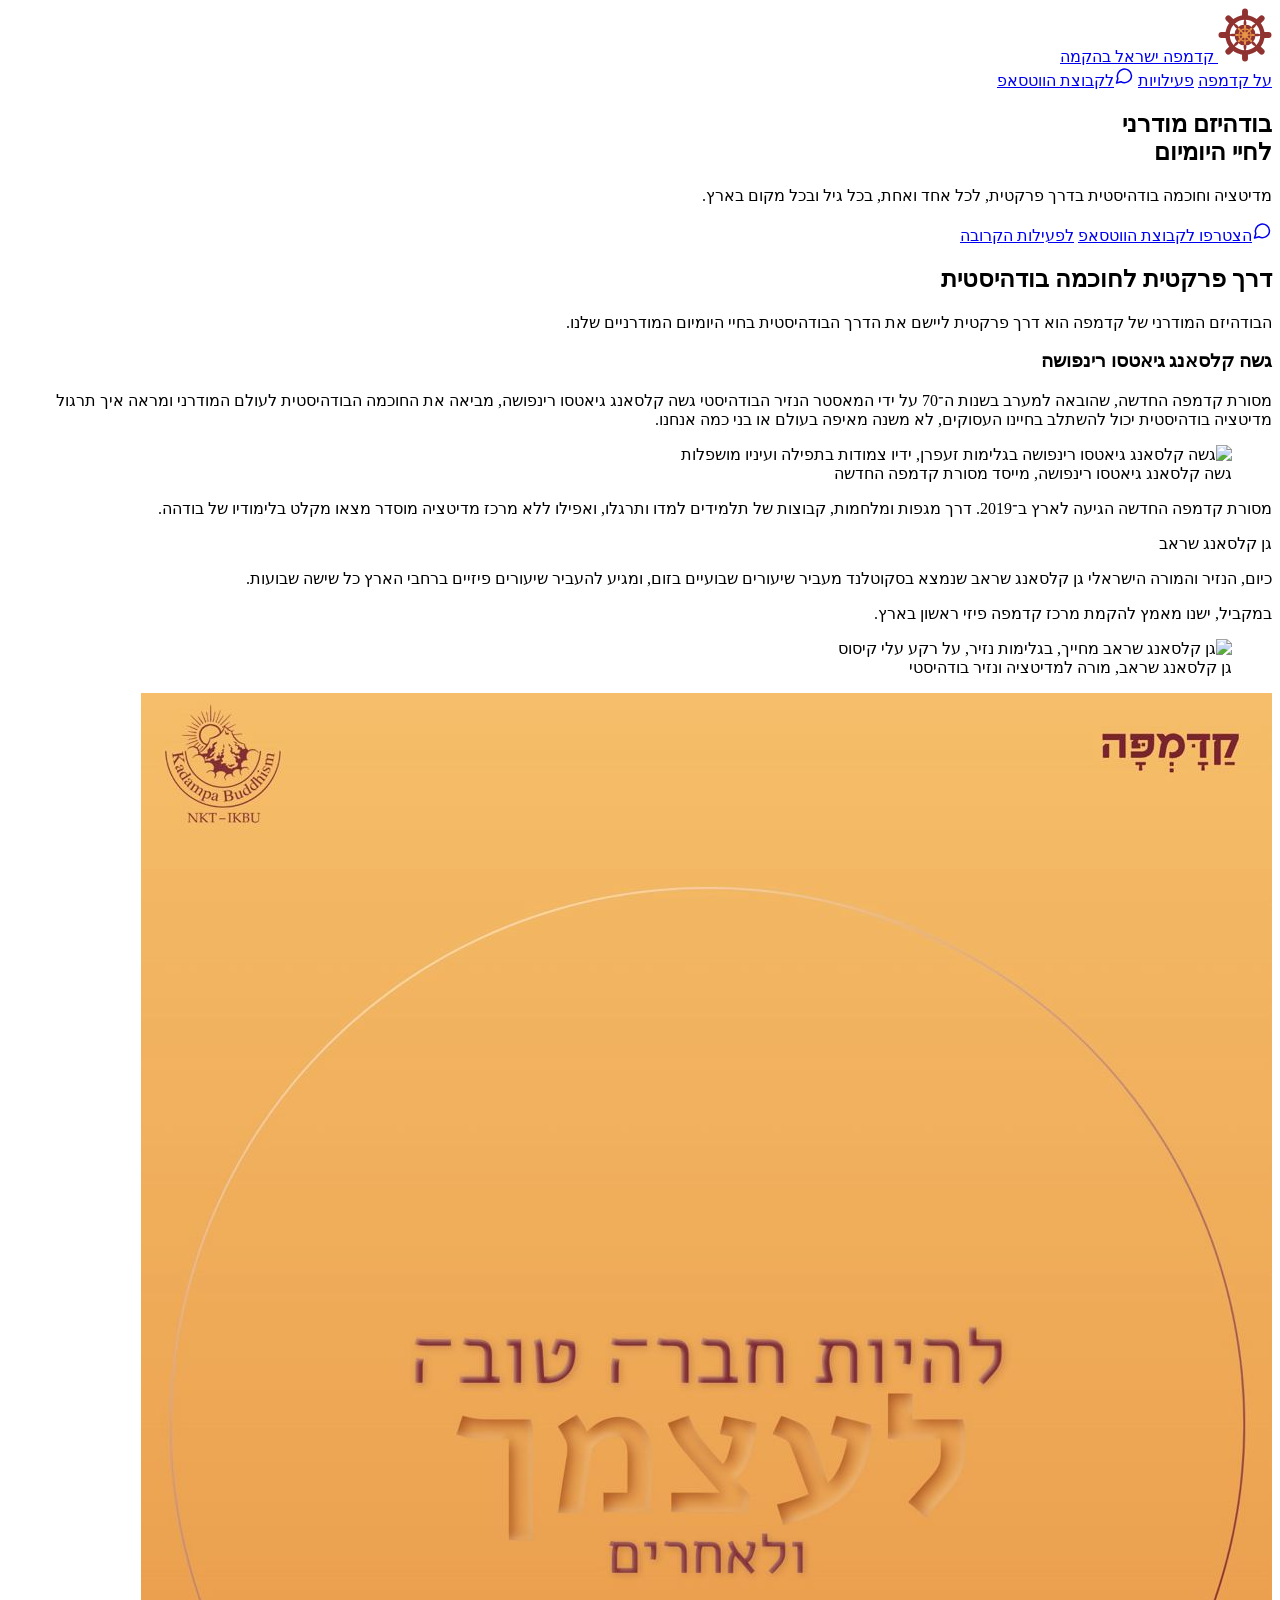
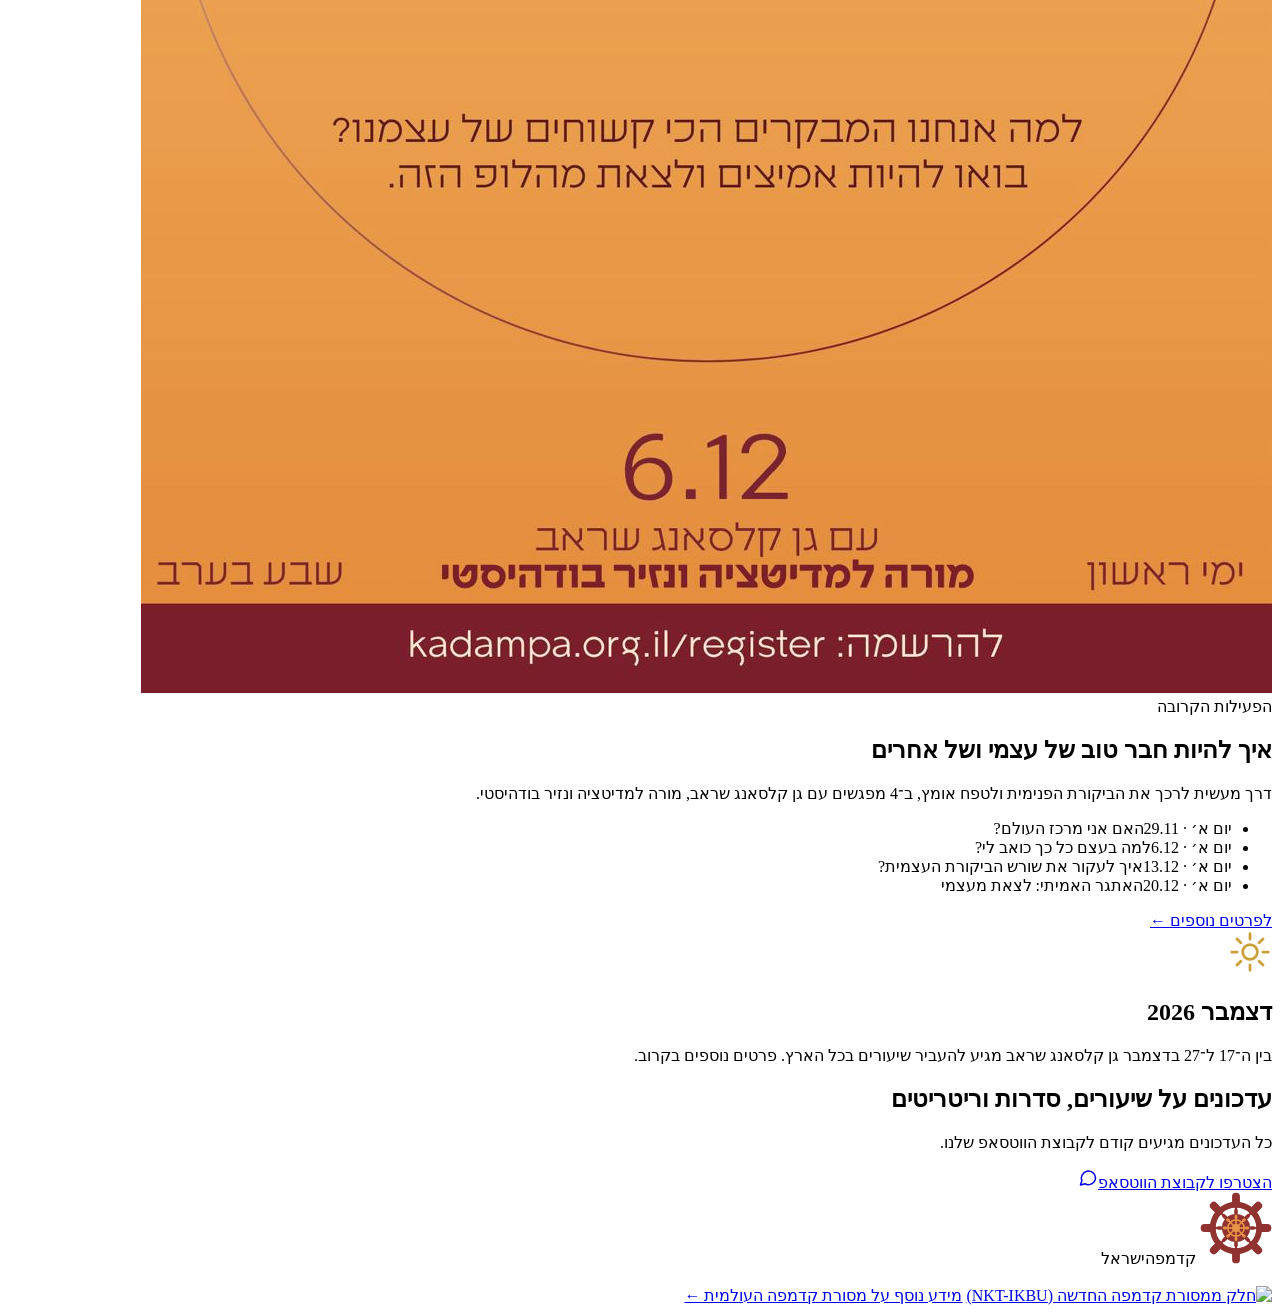
==== index.html @ c89b498a "Switch the site to the December series and add PR preview deploys Content: replace the November seri" ====
<!doctype html>
<html lang="he" dir="rtl">
<head>
<meta charset="utf-8">
<meta name="viewport" content="width=device-width, initial-scale=1">
<title>קדמפה ישראל: עמוד נחיתה</title>
<meta name="description" content="קדמפה ישראל: בודהיזם מודרני לחיי היומיום. מדיטציה וחוכמה בודהיסטית בדרך פרקטית, לכל אחד ואחת, בכל גיל ובכל מקום בארץ.">
<meta name="theme-color" content="#faf5ec">
<link rel="preconnect" href="https://fonts.googleapis.com">
<link rel="preconnect" href="https://fonts.gstatic.com" crossorigin>
<link rel="stylesheet" href="https://fonts.googleapis.com/css2?family=Varela+Round&amp;display=swap">
<link rel="stylesheet" href="styles.css">
<noscript><style>.sun{transform:none}.sun-glow{opacity:1}</style></noscript>
<script src="main.js" defer></script>
</head>
<body>

<div class="site-top">
<header class="site-header">
<a class="logo" href="#top" aria-label="קדמפה ישראל, לראש העמוד">
<svg viewBox="52 26 220 220" width="54" height="54" role="img" aria-label="סמל קדמפה ישראל" class="logo-mark"><g class="wheel-outer"><line x1="162.0" y1="96.0" x2="162.0" y2="70.0" stroke="#90322f" stroke-width="7"></line><line x1="162.0" y1="90.0" x2="162.0" y2="83.0" stroke="#90322f" stroke-width="11" stroke-linecap="round"></line><line x1="162.0" y1="58.0" x2="162.0" y2="40.0" stroke="#90322f" stroke-width="24" stroke-linecap="round"></line><line x1="190.3" y1="107.7" x2="208.7" y2="89.3" stroke="#90322f" stroke-width="7"></line><line x1="194.5" y1="103.5" x2="199.5" y2="98.5" stroke="#90322f" stroke-width="11" stroke-linecap="round"></line><line x1="217.2" y1="80.8" x2="229.9" y2="68.1" stroke="#90322f" stroke-width="24" stroke-linecap="round"></line><line x1="202.0" y1="136.0" x2="228.0" y2="136.0" stroke="#90322f" stroke-width="7"></line><line x1="208.0" y1="136.0" x2="215.0" y2="136.0" stroke="#90322f" stroke-width="11" stroke-linecap="round"></line><line x1="240.0" y1="136.0" x2="258.0" y2="136.0" stroke="#90322f" stroke-width="24" stroke-linecap="round"></line><line x1="190.3" y1="164.3" x2="208.7" y2="182.7" stroke="#90322f" stroke-width="7"></line><line x1="194.5" y1="168.5" x2="199.5" y2="173.5" stroke="#90322f" stroke-width="11" stroke-linecap="round"></line><line x1="217.2" y1="191.2" x2="229.9" y2="203.9" stroke="#90322f" stroke-width="24" stroke-linecap="round"></line><line x1="162.0" y1="176.0" x2="162.0" y2="202.0" stroke="#90322f" stroke-width="7"></line><line x1="162.0" y1="182.0" x2="162.0" y2="189.0" stroke="#90322f" stroke-width="11" stroke-linecap="round"></line><line x1="162.0" y1="214.0" x2="162.0" y2="232.0" stroke="#90322f" stroke-width="24" stroke-linecap="round"></line><line x1="133.7" y1="164.3" x2="115.3" y2="182.7" stroke="#90322f" stroke-width="7"></line><line x1="129.5" y1="168.5" x2="124.5" y2="173.5" stroke="#90322f" stroke-width="11" stroke-linecap="round"></line><line x1="106.8" y1="191.2" x2="94.1" y2="203.9" stroke="#90322f" stroke-width="24" stroke-linecap="round"></line><line x1="122.0" y1="136.0" x2="96.0" y2="136.0" stroke="#90322f" stroke-width="7"></line><line x1="116.0" y1="136.0" x2="109.0" y2="136.0" stroke="#90322f" stroke-width="11" stroke-linecap="round"></line><line x1="84.0" y1="136.0" x2="66.0" y2="136.0" stroke="#90322f" stroke-width="24" stroke-linecap="round"></line><line x1="133.7" y1="107.7" x2="115.3" y2="89.3" stroke="#90322f" stroke-width="7"></line><line x1="129.5" y1="103.5" x2="124.5" y2="98.5" stroke="#90322f" stroke-width="11" stroke-linecap="round"></line><line x1="106.8" y1="80.8" x2="94.1" y2="68.1" stroke="#90322f" stroke-width="24" stroke-linecap="round"></line><circle cx="162" cy="136" r="71" fill="none" stroke="#90322f" stroke-width="18"></circle><circle cx="162" cy="136" r="43" fill="#90322f"></circle></g><g class="wheel-inner"><circle cx="162" cy="136" r="25" fill="none" stroke="#e89447" stroke-width="5"></circle><line x1="162.0" y1="136.0" x2="162.0" y2="103.0" stroke="#e89447" stroke-width="5"></line><line x1="162.0" y1="104.0" x2="162.0" y2="100.0" stroke="#e89447" stroke-width="8.5" stroke-linecap="round"></line><line x1="162.0" y1="136.0" x2="185.3" y2="112.7" stroke="#e89447" stroke-width="5"></line><line x1="184.6" y1="113.4" x2="187.5" y2="110.5" stroke="#e89447" stroke-width="8.5" stroke-linecap="round"></line><line x1="162.0" y1="136.0" x2="195.0" y2="136.0" stroke="#e89447" stroke-width="5"></line><line x1="194.0" y1="136.0" x2="198.0" y2="136.0" stroke="#e89447" stroke-width="8.5" stroke-linecap="round"></line><line x1="162.0" y1="136.0" x2="185.3" y2="159.3" stroke="#e89447" stroke-width="5"></line><line x1="184.6" y1="158.6" x2="187.5" y2="161.5" stroke="#e89447" stroke-width="8.5" stroke-linecap="round"></line><line x1="162.0" y1="136.0" x2="162.0" y2="169.0" stroke="#e89447" stroke-width="5"></line><line x1="162.0" y1="168.0" x2="162.0" y2="172.0" stroke="#e89447" stroke-width="8.5" stroke-linecap="round"></line><line x1="162.0" y1="136.0" x2="138.7" y2="159.3" stroke="#e89447" stroke-width="5"></line><line x1="139.4" y1="158.6" x2="136.5" y2="161.5" stroke="#e89447" stroke-width="8.5" stroke-linecap="round"></line><line x1="162.0" y1="136.0" x2="129.0" y2="136.0" stroke="#e89447" stroke-width="5"></line><line x1="130.0" y1="136.0" x2="126.0" y2="136.0" stroke="#e89447" stroke-width="8.5" stroke-linecap="round"></line><line x1="162.0" y1="136.0" x2="138.7" y2="112.7" stroke="#e89447" stroke-width="5"></line><line x1="139.4" y1="113.4" x2="136.5" y2="110.5" stroke="#e89447" stroke-width="8.5" stroke-linecap="round"></line><circle cx="162" cy="136" r="12" fill="#e89447"></circle></g></svg>
<span class="logo-word">
<span class="logo-word__top">קדמפה</span>
<span class="logo-word__bottom">ישראל</span>
</span>
<span class="badge badge--tag">בהקמה</span>
</a>
<nav class="nav nav--center" aria-label="ניווט ראשי">
<a class="nav-link" href="#about" data-section="about">על קדמפה</a>
<a class="nav-link" href="#series" data-section="series">פעילויות</a>
<!-- <a class="nav-link" href="#gallery" data-section="gallery">גלריה</a> -->
<a class="btn btn-outline" href="https://chat.whatsapp.com/EBCWu6RBWqvGROPX27mSxB"><svg class="icon" width="20" height="20" viewBox="0 0 24 24" fill="none" stroke="currentColor" stroke-width="1.8" stroke-linecap="round" stroke-linejoin="round" aria-hidden="true"><path d="M21 11.5a8.5 8.5 0 0 1-12.6 7.4L3 20.5l1.6-5.2A8.5 8.5 0 1 1 21 11.5z"></path></svg>לקבוצת הווטסאפ</a>
</nav>
</header>
</div>

<main>
<section id="top" class="hero">
<div class="hero-inner">
<h1 class="hero-title">בודהיזם מודרני<br>לחיי היומיום</h1>
<p class="hero-lead">מדיטציה וחוכמה בודהיסטית בדרך פרקטית, לכל אחד ואחת, בכל גיל ובכל מקום בארץ.</p>
<div class="btn-row btn-row--center">
<a class="btn btn-primary" href="https://chat.whatsapp.com/EBCWu6RBWqvGROPX27mSxB"><svg class="icon" width="20" height="20" viewBox="0 0 24 24" fill="none" stroke="currentColor" stroke-width="1.8" stroke-linecap="round" stroke-linejoin="round" aria-hidden="true"><path d="M21 11.5a8.5 8.5 0 0 1-12.6 7.4L3 20.5l1.6-5.2A8.5 8.5 0 1 1 21 11.5z"></path></svg>הצטרפו לקבוצת הווטסאפ</a>
<a class="btn btn-secondary" href="#series">לפעילות הקרובה</a>
</div>
</div>
<div class="horizon" aria-hidden="true">
<div class="sun">
<div class="sun-glow"><div class="sun-glow__breath"></div></div>
<div class="sun-disc sun-disc--core"></div>
<div class="sun-disc sun-disc--halo"></div>
</div>
</div>
</section>

<section id="about" class="section about">
<div class="container about-rows">
<div class="split">
<div class="about-text stack">
<h2 class="heading">דרך פרקטית לחוכמה בודהיסטית</h2>
<p class="body-lg">הבודהיזם המודרני של קדמפה הוא דרך פרקטית ליישם את הדרך הבודהיסטית בחיי היומיום המודרניים שלנו.</p>
<h3 class="subheading">גשה קלסאנג גיאטסו רינפושה</h3>
<p class="body-lg">מסורת קדמפה החדשה, שהובאה למערב בשנות ה־70 על ידי המאסטר הנזיר הבודהיסטי גשה קלסאנג גיאטסו רינפושה, מביאה את החוכמה הבודהיסטית לעולם המודרני ומראה איך תרגול מדיטציה בודהיסטית יכול להשתלב בחיינו העסוקים, לא משנה מאיפה בעולם או בני כמה אנחנו.</p>
</div>
<figure class="about-figure">
<img class="photo" src="assets/geshe-la.jpg" alt="גשה קלסאנג גיאטסו רינפושה בגלימות זעפרן, ידיו צמודות בתפילה ועיניו מושפלות">
<figcaption class="caption">גשה קלסאנג גיאטסו רינפושה, מייסד מסורת קדמפה החדשה</figcaption>
</figure>
</div>
<div class="split split--reverse">
<div class="about-text stack">
<p class="body-lg">מסורת קדמפה החדשה הגיעה לארץ ב־2019. דרך מגפות ומלחמות, קבוצות של תלמידים למדו ותרגלו, ואפילו ללא מרכז מדיטציה מוסדר מצאו מקלט בלימודיו של בודהה.</p>
<div class="card-lotus teacher-card">
<div class="card-title">גן קלסאנג שראב</div>
<p>כיום, הנזיר והמורה הישראלי גן קלסאנג שראב שנמצא בסקוטלנד מעביר שיעורים שבועיים בזום, ומגיע להעביר שיעורים פיזיים ברחבי הארץ כל שישה שבועות.</p>
</div>
<p>במקביל, ישנו מאמץ להקמת מרכז קדמפה פיזי ראשון בארץ.</p>
</div>
<figure class="about-figure">
<img class="photo" src="assets/sherab.jpg" alt="גן קלסאנג שראב מחייך, בגלימות נזיר, על רקע עלי קיסוס">
<figcaption class="caption">גן קלסאנג שראב, מורה למדיטציה ונזיר בודהיסטי</figcaption>
</figure>
</div>
</div>
</section>

<section id="series" class="section section--band">
<div class="container split">
<div class="series-poster">
<img class="photo photo--strong" src="assets/poster-december.jpg" alt="פוסטר הסדרה: להיות חברה טובה לעצמך ולאחרים. למה אנחנו המבקרים הכי קשוחים של עצמנו? בואו להיות אמיצים ולצאת מהלופ הזה. עם גן קלסאנג שראב, מורה למדיטציה ונזיר בודהיסטי. ימי ראשון, שבע בערב">
</div>
<div class="col-main stack">
<div class="eyebrow eyebrow--lapis">הפעילות הקרובה</div>
<h2 class="series-title">איך להיות חבר טוב של עצמי ושל אחרים</h2>
<p class="body-lg">דרך מעשית לרכך את הביקורת הפנימית ולטפח אומץ, ב־4 מפגשים עם גן קלסאנג שראב, מורה למדיטציה ונזיר בודהיסטי.</p>
<ul class="session-grid">
<li class="session-chip"><span class="session-chip__date">יום א׳ · 29.11</span><span class="session-chip__title">האם אני מרכז העולם?</span></li>
<li class="session-chip"><span class="session-chip__date">יום א׳ · 6.12</span><span class="session-chip__title">למה בעצם כל כך כואב לי?</span></li>
<li class="session-chip"><span class="session-chip__date">יום א׳ · 13.12</span><span class="session-chip__title">איך לעקור את שורש הביקורת העצמית?</span></li>
<li class="session-chip"><span class="session-chip__date">יום א׳ · 20.12</span><span class="session-chip__title">האתגר האמיתי: לצאת מעצמי</span></li>
</ul>
<div class="btn-row btn-row--end">
<a class="btn btn-primary" href="series.html">לפרטים נוספים ←</a>
</div>
</div>
</div>
</section>

<section class="section" aria-labelledby="dec-title">
<div class="container container--narrow note">
<svg width="44" height="44" viewBox="0 0 24 24" fill="none" stroke="#c9a03a" stroke-width="1.5" stroke-linecap="round" aria-hidden="true"><circle cx="12" cy="12" r="4"></circle><path d="M12 2v3M12 19v3M2 12h3M19 12h3M4.9 4.9l2.1 2.1M17 17l2.1 2.1M4.9 19.1L7 17M17 7l2.1-2.1"></path></svg>
<h2 id="dec-title" class="eyebrow">דצמבר 2026</h2>
<p class="note-text">בין ה־17 ל־27 בדצמבר גן קלסאנג שראב מגיע להעביר שיעורים בכל הארץ. פרטים נוספים בקרוב.</p>
<!--<a class="btn btn-outline" href="https://chat.whatsapp.com/EBCWu6RBWqvGROPX27mSxB">לעדכונים בווטסאפ<svg class="icon" width="18" height="18" viewBox="0 0 24 24" fill="none" stroke="currentColor" stroke-width="1.8" stroke-linecap="round" stroke-linejoin="round" aria-hidden="true"><path d="M21 11.5a8.5 8.5 0 0 1-12.6 7.4L3 20.5l1.6-5.2A8.5 8.5 0 1 1 21 11.5z"></path></svg></a>-->
</div>
</section>

<!--
<section id="gallery" class="gallery">
<div class="container">
<div class="stack stack--12">
<h2 class="heading">ממפגשים קודמים:</h2>
</div>
Gallery placeholders: replace each <figure class="placeholder ..."> with
     <figure class="gallery-item--..."><img class="photo" ...></figure> when photos arrive.
<div class="gallery-grid">
<figure class="placeholder gallery-item--wide"><svg width="32" height="32" viewBox="0 0 24 24" fill="none" stroke="#6b5750" stroke-width="1.5" stroke-linecap="round" stroke-linejoin="round" aria-hidden="true"><rect x="3" y="3" width="18" height="18" rx="3"></rect><circle cx="9" cy="9" r="2"></circle><path d="M21 15l-5-5L5 21"></path></svg><figcaption>[תמונה: שיעורים, אוקטובר 2026]</figcaption></figure>
<figure class="placeholder gallery-item--tall"><svg width="32" height="32" viewBox="0 0 24 24" fill="none" stroke="#6b5750" stroke-width="1.5" stroke-linecap="round" stroke-linejoin="round" aria-hidden="true"><rect x="3" y="3" width="18" height="18" rx="3"></rect><circle cx="9" cy="9" r="2"></circle><path d="M21 15l-5-5L5 21"></path></svg><figcaption>[תמונה: אוקטובר 2026]</figcaption></figure>
<figure class="placeholder gallery-item--landscape"><svg width="32" height="32" viewBox="0 0 24 24" fill="none" stroke="#6b5750" stroke-width="1.5" stroke-linecap="round" stroke-linejoin="round" aria-hidden="true"><rect x="3" y="3" width="18" height="18" rx="3"></rect><circle cx="9" cy="9" r="2"></circle><path d="M21 15l-5-5L5 21"></path></svg><figcaption>[תמונה: ריטריט]</figcaption></figure>
<figure class="placeholder gallery-item--landscape"><svg width="32" height="32" viewBox="0 0 24 24" fill="none" stroke="#6b5750" stroke-width="1.5" stroke-linecap="round" stroke-linejoin="round" aria-hidden="true"><rect x="3" y="3" width="18" height="18" rx="3"></rect><circle cx="9" cy="9" r="2"></circle><path d="M21 15l-5-5L5 21"></path></svg><figcaption>[תמונה: שיעור קודם]</figcaption></figure>
<figure class="placeholder gallery-item--landscape"><svg width="32" height="32" viewBox="0 0 24 24" fill="none" stroke="#6b5750" stroke-width="1.5" stroke-linecap="round" stroke-linejoin="round" aria-hidden="true"><rect x="3" y="3" width="18" height="18" rx="3"></rect><circle cx="9" cy="9" r="2"></circle><path d="M21 15l-5-5L5 21"></path></svg><figcaption>[תמונה: ריטריט]</figcaption></figure>
</div>
</div>
</section>
-->

<section class="join" aria-labelledby="join-title">
<div class="container container--narrow">
<h2 id="join-title" class="join-title">עדכונים על שיעורים, סדרות וריטריטים</h2>
<p class="join-lead">כל העדכונים מגיעים קודם לקבוצת הווטסאפ שלנו.</p>
<a class="btn btn-light" href="https://chat.whatsapp.com/EBCWu6RBWqvGROPX27mSxB">הצטרפו לקבוצת הווטסאפ<svg class="icon" width="20" height="20" viewBox="0 0 24 24" fill="none" stroke="currentColor" stroke-width="1.8" stroke-linecap="round" stroke-linejoin="round" aria-hidden="true"><path d="M21 11.5a8.5 8.5 0 0 1-12.6 7.4L3 20.5l1.6-5.2A8.5 8.5 0 1 1 21 11.5z"></path></svg></a>
</div>
</section>
</main>

<footer class="site-footer">
<div class="footer-logo" role="img" aria-label="קדמפה ישראל">
<svg viewBox="52 26 220 220" width="72" height="72" role="img" aria-label="סמל קדמפה ישראל" class="logo-mark"><g class="wheel-outer"><line x1="162.0" y1="96.0" x2="162.0" y2="70.0" stroke="#90322f" stroke-width="7"></line><line x1="162.0" y1="90.0" x2="162.0" y2="83.0" stroke="#90322f" stroke-width="11" stroke-linecap="round"></line><line x1="162.0" y1="58.0" x2="162.0" y2="40.0" stroke="#90322f" stroke-width="24" stroke-linecap="round"></line><line x1="190.3" y1="107.7" x2="208.7" y2="89.3" stroke="#90322f" stroke-width="7"></line><line x1="194.5" y1="103.5" x2="199.5" y2="98.5" stroke="#90322f" stroke-width="11" stroke-linecap="round"></line><line x1="217.2" y1="80.8" x2="229.9" y2="68.1" stroke="#90322f" stroke-width="24" stroke-linecap="round"></line><line x1="202.0" y1="136.0" x2="228.0" y2="136.0" stroke="#90322f" stroke-width="7"></line><line x1="208.0" y1="136.0" x2="215.0" y2="136.0" stroke="#90322f" stroke-width="11" stroke-linecap="round"></line><line x1="240.0" y1="136.0" x2="258.0" y2="136.0" stroke="#90322f" stroke-width="24" stroke-linecap="round"></line><line x1="190.3" y1="164.3" x2="208.7" y2="182.7" stroke="#90322f" stroke-width="7"></line><line x1="194.5" y1="168.5" x2="199.5" y2="173.5" stroke="#90322f" stroke-width="11" stroke-linecap="round"></line><line x1="217.2" y1="191.2" x2="229.9" y2="203.9" stroke="#90322f" stroke-width="24" stroke-linecap="round"></line><line x1="162.0" y1="176.0" x2="162.0" y2="202.0" stroke="#90322f" stroke-width="7"></line><line x1="162.0" y1="182.0" x2="162.0" y2="189.0" stroke="#90322f" stroke-width="11" stroke-linecap="round"></line><line x1="162.0" y1="214.0" x2="162.0" y2="232.0" stroke="#90322f" stroke-width="24" stroke-linecap="round"></line><line x1="133.7" y1="164.3" x2="115.3" y2="182.7" stroke="#90322f" stroke-width="7"></line><line x1="129.5" y1="168.5" x2="124.5" y2="173.5" stroke="#90322f" stroke-width="11" stroke-linecap="round"></line><line x1="106.8" y1="191.2" x2="94.1" y2="203.9" stroke="#90322f" stroke-width="24" stroke-linecap="round"></line><line x1="122.0" y1="136.0" x2="96.0" y2="136.0" stroke="#90322f" stroke-width="7"></line><line x1="116.0" y1="136.0" x2="109.0" y2="136.0" stroke="#90322f" stroke-width="11" stroke-linecap="round"></line><line x1="84.0" y1="136.0" x2="66.0" y2="136.0" stroke="#90322f" stroke-width="24" stroke-linecap="round"></line><line x1="133.7" y1="107.7" x2="115.3" y2="89.3" stroke="#90322f" stroke-width="7"></line><line x1="129.5" y1="103.5" x2="124.5" y2="98.5" stroke="#90322f" stroke-width="11" stroke-linecap="round"></line><line x1="106.8" y1="80.8" x2="94.1" y2="68.1" stroke="#90322f" stroke-width="24" stroke-linecap="round"></line><circle cx="162" cy="136" r="71" fill="none" stroke="#90322f" stroke-width="18"></circle><circle cx="162" cy="136" r="43" fill="#90322f"></circle></g><g class="wheel-inner"><circle cx="162" cy="136" r="25" fill="none" stroke="#e89447" stroke-width="5"></circle><line x1="162.0" y1="136.0" x2="162.0" y2="103.0" stroke="#e89447" stroke-width="5"></line><line x1="162.0" y1="104.0" x2="162.0" y2="100.0" stroke="#e89447" stroke-width="8.5" stroke-linecap="round"></line><line x1="162.0" y1="136.0" x2="185.3" y2="112.7" stroke="#e89447" stroke-width="5"></line><line x1="184.6" y1="113.4" x2="187.5" y2="110.5" stroke="#e89447" stroke-width="8.5" stroke-linecap="round"></line><line x1="162.0" y1="136.0" x2="195.0" y2="136.0" stroke="#e89447" stroke-width="5"></line><line x1="194.0" y1="136.0" x2="198.0" y2="136.0" stroke="#e89447" stroke-width="8.5" stroke-linecap="round"></line><line x1="162.0" y1="136.0" x2="185.3" y2="159.3" stroke="#e89447" stroke-width="5"></line><line x1="184.6" y1="158.6" x2="187.5" y2="161.5" stroke="#e89447" stroke-width="8.5" stroke-linecap="round"></line><line x1="162.0" y1="136.0" x2="162.0" y2="169.0" stroke="#e89447" stroke-width="5"></line><line x1="162.0" y1="168.0" x2="162.0" y2="172.0" stroke="#e89447" stroke-width="8.5" stroke-linecap="round"></line><line x1="162.0" y1="136.0" x2="138.7" y2="159.3" stroke="#e89447" stroke-width="5"></line><line x1="139.4" y1="158.6" x2="136.5" y2="161.5" stroke="#e89447" stroke-width="8.5" stroke-linecap="round"></line><line x1="162.0" y1="136.0" x2="129.0" y2="136.0" stroke="#e89447" stroke-width="5"></line><line x1="130.0" y1="136.0" x2="126.0" y2="136.0" stroke="#e89447" stroke-width="8.5" stroke-linecap="round"></line><line x1="162.0" y1="136.0" x2="138.7" y2="112.7" stroke="#e89447" stroke-width="5"></line><line x1="139.4" y1="113.4" x2="136.5" y2="110.5" stroke="#e89447" stroke-width="8.5" stroke-linecap="round"></line><circle cx="162" cy="136" r="12" fill="#e89447"></circle></g></svg>
<span class="logo-word"><span class="logo-word__top">קדמפה</span><span class="logo-word__bottom">ישראל</span></span>
</div>
<br>
<a class="footer-nkt" href="https://kadampa.org/"><img src="assets/nkt-ikbu-logo.png" width="96" height="96" alt="חלק ממסורת קדמפה החדשה (NKT-IKBU)"></a>
<a class="footer-link" href="https://kadampa.org/">מידע נוסף על מסורת קדמפה העולמית ←</a>
</footer>

</body>
</html>
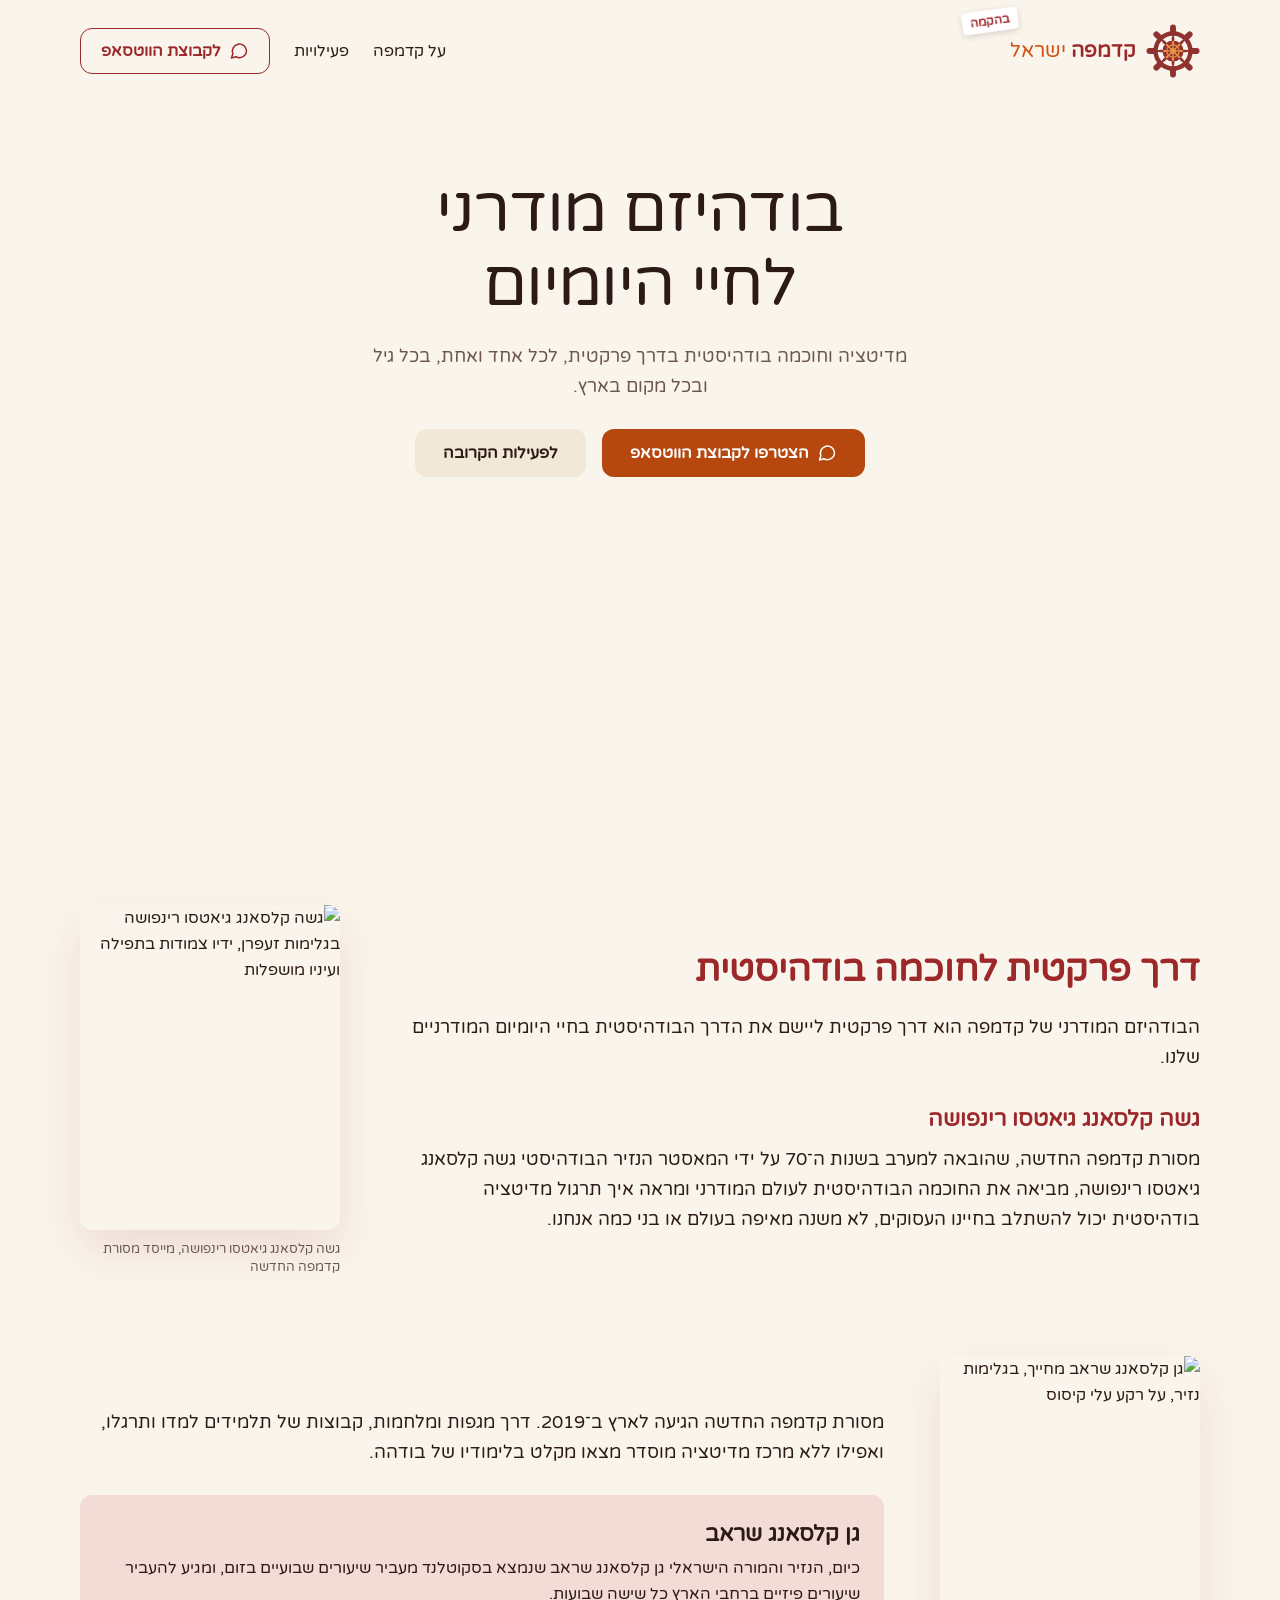
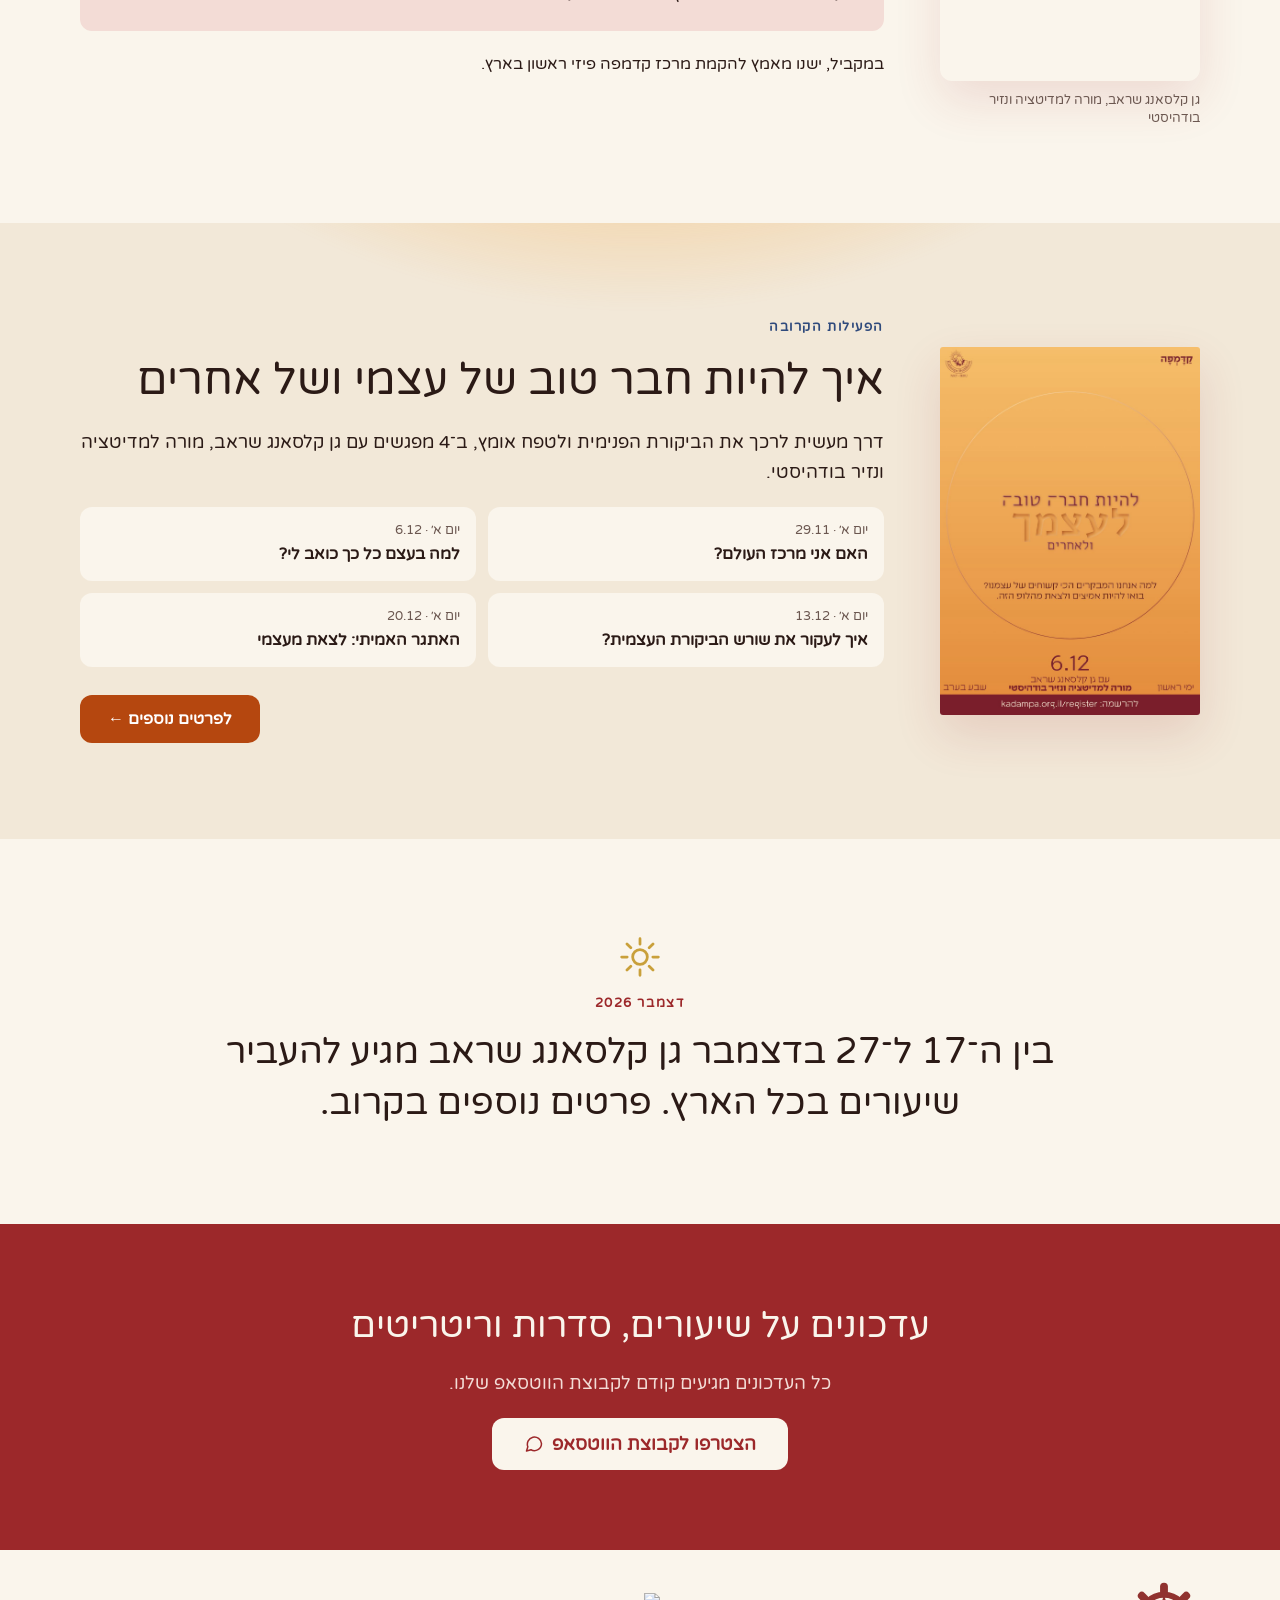
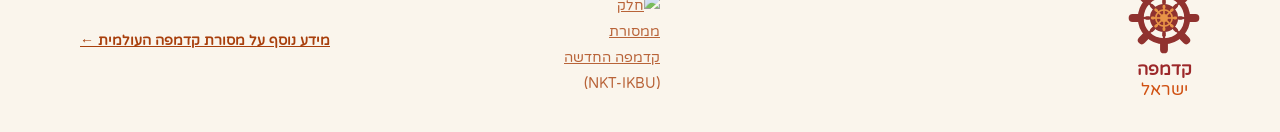
==== commit 25942ce4: "Title the landing page just 'קדמפה ישראל' Co-Authored-By: Claude Opus 5.5 <noreply@anthropic.com>" ====
--- a/index.html
+++ b/index.html
@@ -3,7 +3,7 @@
 <head>
 <meta charset="utf-8">
 <meta name="viewport" content="width=device-width, initial-scale=1">
-<title>קדמפה ישראל: עמוד נחיתה</title>
+<title>קדמפה ישראל</title>
 <meta name="description" content="קדמפה ישראל: בודהיזם מודרני לחיי היומיום. מדיטציה וחוכמה בודהיסטית בדרך פרקטית, לכל אחד ואחת, בכל גיל ובכל מקום בארץ.">
 <meta name="theme-color" content="#faf5ec">
 <link rel="preconnect" href="https://fonts.googleapis.com">
--- a/styles.css
+++ b/styles.css
@@ -0,0 +1,700 @@
+/* Kadampa Israel: shared styles. Token names follow design/tokens.json (light theme). */
+
+:root {
+  --surface-100: #faf5ec;
+  --surface-200: #f2e8d8;
+  --hairline: #e2d5c1;
+  --ink: #2b1a16;
+  --ink-muted: #6b5750;
+  --ink-soft: #4a3832; /* not a token: session descriptions on the series page */
+  --saffron: #d05112;
+  --saffron-text: #a83f0c;
+  --action: #b5470f;
+  --on-action: #ffffff;
+  --maroon: #9c282a;
+  --gold: #c9a03a;
+  --lapis: #2f4a7c;
+  --jade: #2f6b52;
+  --lotus: #f3dcd6;
+
+  --radius-md: 12px;
+  --radius-full: 9999px;
+
+  --font-sans: 'Varela Round', Heebo, Arial, sans-serif;
+}
+
+/* ---------- Base ---------- */
+
+html { scroll-behavior: smooth; }
+@media (prefers-reduced-motion: reduce) {
+  html { scroll-behavior: auto; }
+}
+
+body {
+  margin: 0;
+  background: var(--surface-100);
+  color: var(--ink);
+  font-family: var(--font-sans);
+  font-size: 16px;
+  line-height: 26px;
+}
+
+h1, h2, p, figure, dl, dd { margin: 0; }
+
+:where(a) { color: var(--saffron-text); }
+:where(a:hover) { color: var(--maroon); }
+
+.icon { flex: 0 0 auto; }
+
+/* ---------- Header / nav ---------- */
+
+html { scroll-padding-top: 96px; }
+
+.site-header {
+  max-width: 1120px;
+  margin: 0 auto;
+  padding: 24px 24px;
+  display: flex;
+  flex-wrap: wrap;
+  gap: 16px;
+  align-items: center;
+  justify-content: space-between;
+  position: relative;
+}
+.site-header--wide { max-width: 1232px; }
+.header-bar { border-bottom: 1px solid var(--hairline); }
+.site-top {
+  position: sticky;
+  top: 0;
+  z-index: 10;
+  background: var(--surface-100);
+  transition: box-shadow 0.2s ease;
+}
+.site-top.is-stuck { box-shadow: 0 2px 10px rgba(43, 26, 22, 0.12); }
+
+.logo {
+  position: relative;
+  display: flex;
+  flex-direction: row;
+  align-items: center;
+  gap: 10px;
+  text-decoration: none;
+}
+.logo-mark { display: block; }
+.logo-mark g { transform-box: fill-box; transform-origin: center; }
+.logo-mark.is-spinning .wheel-outer { animation: wheelSpin 6s ease-in-out; }
+.logo-mark.is-spinning .wheel-inner { animation: wheelSpin 3s ease-in-out reverse; }
+@keyframes wheelSpin {
+  from { transform: rotate(0deg); }
+  to { transform: rotate(360deg); }
+}
+.logo-word {
+  display: flex;
+  flex-direction: row;
+  align-items: center;
+  gap: 5px;
+  line-height: 1;
+}
+.logo-word span { font-size: 20px; line-height: 24px; }
+.logo-word__top { font-weight: 700; color: var(--maroon); }
+.logo-word__bottom { font-weight: 300; color: var(--saffron); }
+
+/* "בהקמה" (under construction) tag */
+.badge {
+  position: absolute;
+  background: #ffffff;
+  color: var(--maroon);
+  font-weight: 700;
+  box-shadow: 0 2px 6px rgba(43, 26, 22, 0.16);
+  white-space: nowrap;
+}
+.badge--tag { /* in flow after the wordmark, raised, so it never sits on the text */
+  position: relative;
+  align-self: flex-start;
+  margin-top: -14px;
+  margin-inline-start: -18px; /* tucks it up over the end of the wordmark */
+  font-size: 12px;
+  line-height: 16px;
+  padding: 3px 8px;
+  border-radius: 4px;
+  transform: rotate(-8deg);
+}
+
+.nav {
+  display: flex;
+  flex-wrap: wrap;
+  gap: 24px;
+  align-items: center;
+}
+.nav--center { justify-content: center; }
+.nav-link {
+  color: var(--ink);
+  text-decoration: underline 2px transparent;
+  text-underline-offset: 8px;
+  font-weight: 400;
+  transition: color 0.2s ease, text-decoration-color 0.2s ease, background-color 0.2s ease, box-shadow 0.2s ease;
+}
+.nav-link[aria-current] {
+  color: var(--maroon);
+  text-decoration-color: var(--saffron);
+}
+
+/* ---------- Buttons ---------- */
+
+.btn {
+  display: inline-flex;
+  align-items: center;
+  gap: 8px;
+  border-radius: var(--radius-md);
+  text-decoration: none;
+  font-weight: 700;
+}
+.btn-primary,
+.btn-secondary {
+  min-height: 48px;
+  padding: 0 28px;
+}
+.btn-primary { background: var(--action); color: var(--on-action); }
+.btn-secondary { background: var(--surface-200); color: var(--ink); }
+.btn-outline {
+  min-height: 44px;
+  padding: 0 20px;
+  border: 1.5px solid var(--maroon);
+  color: var(--maroon);
+}
+.btn-light {
+  min-height: 52px;
+  padding: 0 32px;
+  background: var(--surface-100);
+  color: var(--maroon);
+  font-size: 18px;
+}
+.btn-row {
+  display: flex;
+  flex-wrap: wrap;
+  gap: 16px;
+  margin-top: 8px;
+}
+.btn-row--center { justify-content: center; }
+.btn-row--end { align-items: center; justify-content: flex-end; }
+
+/* ---------- Sections and layout ---------- */
+
+.section { padding: 96px 24px; }
+.section--band { background: var(--surface-200); }
+.container {
+  max-width: 1120px;
+  margin: 0 auto;
+}
+.container--narrow {
+  max-width: 880px;
+  text-align: center;
+  display: flex;
+  flex-direction: column;
+  align-items: center;
+}
+.split {
+  display: flex;
+  flex-wrap: wrap;
+  gap: 56px;
+  align-items: center;
+}
+.stack { display: flex; flex-direction: column; gap: 20px; }
+.stack--16 { gap: 16px; }
+.stack--12 { gap: 12px; }
+.col-main { flex: 999 1 420px; min-width: 0; }
+
+/* ---------- Type ---------- */
+
+.eyebrow {
+  font-size: 13px;
+  line-height: 16px;
+  font-weight: 700;
+  letter-spacing: 0.12em;
+  color: var(--maroon);
+}
+.eyebrow--lapis { color: var(--lapis); }
+.eyebrow--jade { color: var(--jade); }
+
+.heading {
+  font-size: 36px;
+  line-height: 44px;
+  font-weight: 700;
+  color: var(--maroon);
+}
+.subheading {
+  font-size: 22px;
+  line-height: 30px;
+  font-weight: 700;
+  color: var(--maroon);
+}
+.body-lg { font-size: 18px; line-height: 30px; }
+.muted { color: var(--ink-muted); }
+
+/* ---------- Media ---------- */
+
+.photo {
+  display: block;
+  width: 100%;
+  height: auto;
+  aspect-ratio: 4 / 5;
+  object-fit: cover;
+  border-radius: var(--radius-md);
+  box-shadow: 0 20px 48px rgba(156, 40, 42, 0.12);
+}
+.photo--strong { box-shadow: 0 20px 48px rgba(156, 40, 42, 0.14); }
+/* Posters are shown whole at their own proportions, with barely rounded corners */
+.series-poster .photo { aspect-ratio: auto; border-radius: 3px; }
+.caption {
+  font-size: 13px;
+  line-height: 18px;
+  color: var(--ink-muted);
+}
+
+/* ---------- Cards ---------- */
+
+.card-lotus {
+  border-radius: var(--radius-md);
+  background: var(--lotus);
+}
+.card-title {
+  font-size: 22px;
+  line-height: 30px;
+  font-weight: 700;
+}
+
+/* ============ Landing page (index.html) ============ */
+
+/* Hero + sunrise */
+.hero {
+  position: relative;
+  padding: 72px 24px 0;
+  text-align: center;
+  overflow-x: clip; /* sun discs are wider than the viewport; vertical glow is allowed to spill, as in the mockup */
+}
+.hero-inner {
+  position: relative;
+  z-index: 1;
+  max-width: 760px;
+  margin: 0 auto;
+  display: flex;
+  flex-direction: column;
+  align-items: center;
+  gap: 20px;
+}
+.hero-title {
+  font-size: clamp(40px, 6vw, 64px);
+  line-height: 1.15;
+  font-weight: 300;
+  letter-spacing: -0.01em;
+  color: var(--ink);
+}
+.hero-lead {
+  font-size: 18px;
+  line-height: 30px;
+  color: var(--ink-muted);
+  max-width: 560px;
+}
+.horizon {
+  position: relative;
+  height: 340px;
+  margin-top: -8px;
+  max-width: 1200px;
+  margin-inline: auto;
+}
+.sun {
+  position: absolute;
+  inset: 0;
+  transform: translateY(300px);
+  transition: transform 3.5s cubic-bezier(0.22, 0.61, 0.36, 1);
+}
+.sun.is-risen { transform: translateY(0px); }
+.sun-glow {
+  position: absolute;
+  left: 50%;
+  top: -380px;
+  width: 1400px;
+  height: 1400px;
+  margin-left: -700px;
+  opacity: 0;
+  transition: opacity 3.5s ease-out 0.2s;
+}
+.sun.is-risen .sun-glow { opacity: 1; }
+/* Two layers: a bright corona hugging the disc's visible rim (~46% down this box), and a wide warm sky wash */
+.sun-glow__breath {
+  width: 100%;
+  height: 100%;
+  background:
+    radial-gradient(ellipse 30% 16% at 50% 46%, rgba(255, 204, 120, 0.75) 0%, rgba(255, 178, 90, 0.35) 50%, rgba(255, 178, 90, 0) 100%),
+    radial-gradient(ellipse 50% 34% at 50% 48%, rgba(244, 132, 56, 0.4) 0%, rgba(248, 168, 72, 0.18) 50%, rgba(250, 245, 236, 0) 100%);
+  filter: blur(24px);
+  transform-origin: 50% 46%;
+  animation: kiGlow 6s ease-in-out infinite alternate;
+}
+.sun-disc {
+  position: absolute;
+  left: 50%;
+  border-radius: var(--radius-full);
+}
+.sun-disc--core {
+  top: 120px;
+  width: 900px;
+  height: 900px;
+  margin-left: -450px;
+  background: radial-gradient(circle at 50% 18%, #e0502e 0%, #ea6a32 22%, #f39a3c 44%, #fbc56a 58%, rgba(255, 214, 140, 0.6) 64%, rgba(250, 245, 236, 0) 72%);
+  filter: blur(6px);
+}
+.sun-disc--halo {
+  top: 220px;
+  width: 1100px;
+  height: 1100px;
+  margin-left: -550px;
+  background: radial-gradient(circle at 50% 14%, rgba(224, 80, 46, 0.85) 0%, rgba(236, 122, 53, 0.8) 24%, rgba(247, 169, 64, 0.6) 46%, rgba(250, 245, 236, 0) 70%);
+  filter: blur(4px);
+}
+
+@keyframes kiGlow {
+  from { transform: scale(0.96); opacity: 0.7; }
+  to { transform: scale(1.06); opacity: 1; }
+}
+
+@media (prefers-reduced-motion: reduce) {
+  .sun, .sun-glow { transition: none !important; }
+  .sun-glow__breath { animation: none; }
+}
+
+/* About */
+.about {
+  position: relative;
+  z-index: 1;
+  background: var(--surface-100);
+}
+/* Haze over the bottom of the sun so it sinks into the page instead of ending in a hard line */
+.about::before {
+  content: '';
+  position: absolute;
+  left: 0;
+  right: 0;
+  bottom: 100%;
+  height: 140px;
+  background: linear-gradient(to bottom, rgba(250, 245, 236, 0), rgba(250, 245, 236, 0.75) 60%, var(--surface-100));
+  pointer-events: none;
+}
+.about-text { flex: 999 1 520px; min-width: 0; }
+.about-rows { display: flex; flex-direction: column; gap: 80px; }
+.split--reverse { flex-direction: row-reverse; }
+.about-text .subheading { margin: 12px 0 -10px; }
+.teacher-card {
+  margin-top: 8px;
+  padding: 24px;
+  display: flex;
+  flex-direction: column;
+  gap: 6px;
+}
+.teacher-card .card-title { color: var(--ink); }
+.about-figure {
+  flex: 0 1 260px;
+  min-width: 0;
+  max-width: 260px;
+  margin-inline: auto;
+  display: flex;
+  flex-direction: column;
+  gap: 10px;
+}
+
+/* Upcoming series */
+.series-poster {
+  flex: 0 1 260px;
+  min-width: 0;
+  max-width: 260px;
+}
+.series-title {
+  font-size: 44px;
+  line-height: 52px;
+  font-weight: 300;
+  color: var(--ink);
+}
+.session-grid {
+  list-style: none;
+  margin: 0;
+  padding: 0;
+  display: grid;
+  grid-template-columns: repeat(2, minmax(0, 1fr));
+  gap: 12px;
+}
+.session-chip {
+  padding: 14px 16px;
+  border-radius: var(--radius-md);
+  background: var(--surface-100);
+  display: flex;
+  flex-direction: column;
+  gap: 2px;
+}
+.session-chip__date { font-size: 13px; line-height: 18px; color: var(--ink-muted); }
+.session-chip__title { font-weight: 700; }
+
+/* December note */
+.note { gap: 16px; }
+.note-text {
+  font-size: clamp(26px, 3.4vw, 36px);
+  line-height: 1.4;
+  font-weight: 300;
+  color: var(--ink);
+}
+.note .btn-outline { margin-top: 8px; font-size: 15px; }
+
+/* Gallery */
+.gallery { padding: 0 24px 96px; }
+.gallery .container { display: flex; flex-direction: column; gap: 32px; }
+.gallery-grid {
+  display: grid;
+  grid-template-columns: repeat(auto-fit, minmax(260px, 1fr));
+  gap: 16px;
+}
+.placeholder {
+  border-radius: var(--radius-md);
+  background: var(--surface-200);
+  border: 1.5px dashed var(--hairline);
+  display: flex;
+  flex-direction: column;
+  align-items: center;
+  justify-content: center;
+  gap: 8px;
+  color: var(--ink-muted);
+}
+.gallery-item--wide { grid-column: 1 / -1; aspect-ratio: 16 / 9; }
+.gallery-item--tall { aspect-ratio: 4 / 5; }
+.gallery-item--landscape { aspect-ratio: 4 / 3; }
+
+/* Join band */
+.join {
+  background: var(--maroon);
+  padding: 80px 24px;
+  color: var(--surface-100);
+}
+.join .container--narrow { gap: 20px; }
+.join-title { font-size: 36px; line-height: 44px; font-weight: 300; }
+.join-lead { font-size: 18px; line-height: 30px; color: var(--lotus); }
+
+/* Footer */
+.site-footer {
+  max-width: 1120px;
+  margin: 0 auto;
+  padding: 32px 24px;
+  display: flex;
+  flex-wrap: wrap;
+  gap: 16px;
+  align-items: center;
+  justify-content: space-between;
+  font-size: 14px;
+  color: var(--ink-muted);
+}
+.footer-logo {
+  display: flex;
+  flex-direction: column;
+  align-items: center;
+  gap: 6px;
+}
+.footer-logo .logo-word { flex-direction: column; gap: 0; }
+.footer-logo .logo-word span { font-size: 17px; line-height: 20px; }
+.site-footer--rule { border-top: 1px solid var(--hairline); }
+.footer-link { color: var(--saffron-text); font-weight: 700; }
+/* Black line art on transparent: soften it so it sits quietly beside the muted footer text */
+.footer-nkt img { display: block; width: 96px; height: 96px; opacity: 0.8; }
+
+/* ============ Series page (series.html) ============ */
+
+/* Stacked on phones and tablets; side by side with a sticky poster column only when both columns fit */
+.series-layout {
+  max-width: 1280px;
+  margin: 0 auto;
+  padding: 64px 24px 96px;
+  display: flex;
+  flex-direction: column;
+  align-items: center;
+  gap: 48px;
+}
+.series-aside {
+  width: 100%;
+  max-width: 520px;
+}
+.poster-tall {
+  display: block;
+  width: 100%;
+  height: auto;
+  border-radius: 3px;
+  box-shadow: 0 20px 48px rgba(156, 40, 42, 0.14);
+}
+@media (min-width: 1100px) {
+  .series-layout {
+    flex-direction: row;
+    justify-content: center;
+    align-items: flex-start;
+    gap: 56px;
+  }
+  .series-aside {
+    width: auto;
+    max-width: none;
+    flex: 0 0 auto;
+    position: sticky;
+    top: 126px; /* below the sticky site header */
+  }
+  /* Leaves room for the header and the signup card so the whole column stays in view */
+  .poster-tall {
+    width: auto;
+    height: min(calc(100vh - 360px), 440px);
+    min-height: 320px;
+  }
+  .series-main { flex: 1 1 400px; }
+}
+.signup {
+  margin-top: 23px;
+  padding: 28px;
+  display: flex;
+  flex-wrap: wrap;
+  gap: 20px;
+  align-items: center;
+  justify-content: space-between;
+}
+.signup .btn {
+  margin-inline-start: auto;
+}
+.signup__text {
+  display: flex;
+  flex-direction: column;
+  gap: 4px;
+  flex: 1 1 auto;
+  min-width: 0;
+}
+.series-main {
+  width: 100%;
+  min-width: 0;
+  max-width: 600px;
+  display: flex;
+  flex-direction: column;
+  gap: 24px;
+}
+.series-intro { display: flex; flex-direction: column; gap: 14px; }
+.page-title {
+  font-size: clamp(40px, 5vw, 56px);
+  line-height: 1.15;
+  font-weight: 300;
+  color: var(--ink);
+}
+
+.facts {
+  display: grid;
+  grid-template-columns: repeat(auto-fit, minmax(160px, 1fr));
+  gap: 12px;
+}
+.fact {
+  padding: 12px 16px;
+  border-radius: var(--radius-md);
+  background: var(--surface-200);
+}
+.fact dt { font-size: 13px; line-height: 18px; color: var(--ink-muted); }
+.fact dd { font-weight: 700; }
+
+.schedule {
+  list-style: none;
+  margin: 0;
+  padding: 0 20px;
+  border-radius: var(--radius-md);
+  background: #ffffff;
+  border: 1px solid var(--hairline);
+}
+.schedule-item {
+  padding: 18px 0;
+  border-bottom: 1px solid var(--hairline);
+  display: grid;
+  grid-template-columns: 96px minmax(0, 1fr);
+  gap: 16px;
+  align-items: baseline;
+}
+.schedule-item:last-child { border-bottom: 0; }
+.schedule-item__date {
+  font-size: 14px;
+  line-height: 22px;
+  font-weight: 700;
+  color: var(--saffron-text);
+  direction: ltr;
+  text-align: right;
+}
+.schedule-item__body { display: flex; flex-direction: column; gap: 4px; min-width: 0; }
+.schedule-item__title { font-size: 19px; line-height: 26px; font-weight: 700; }
+.schedule-item__desc { font-size: 15px; line-height: 24px; color: var(--ink-soft); }
+
+.teacher-figure { flex: 0 1 240px; min-width: 0; max-width: 240px; }
+.teacher-role { font-size: 22px; line-height: 30px; font-weight: 300; }
+
+/* ============ Mobile ============ */
+
+@media (max-width: 640px) {
+  html { scroll-padding-top: 72px; }
+
+  .site-header {
+    padding: 14px 16px 10px;
+    gap: 10px 12px;
+    justify-content: space-between;
+  }
+  .logo { gap: 8px; }
+  .logo-mark { width: 36px; height: 36px; }
+  .logo-word span { font-size: 17px; line-height: 20px; }
+  .badge--tag { margin-top: -10px; margin-inline-start: -14px; font-size: 11px; line-height: 14px; padding: 2px 6px; }
+
+  /* Phone nav: a full-width segmented bar under the logo */
+  .nav {
+    flex: 1 1 100%;
+    flex-wrap: nowrap;
+    gap: 4px;
+    padding: 4px;
+    border-radius: var(--radius-full);
+    background: var(--surface-200);
+    font-size: 15px;
+  }
+  .nav-link {
+    flex: 1 1 0;
+    min-height: 36px;
+    display: flex;
+    align-items: center;
+    justify-content: center;
+    border-radius: var(--radius-full);
+    white-space: nowrap;
+  }
+  .nav-link:active { background: var(--surface-100); }
+  .nav-link[aria-current] {
+    text-decoration-color: transparent;
+    background: #ffffff;
+    box-shadow: 0 1px 4px rgba(43, 26, 22, 0.12);
+  }
+  .nav .btn-outline { display: none; } /* the hero and join sections carry the WhatsApp CTA on phones */
+
+  .section { padding: 56px 16px; }
+  .hero { padding: 40px 16px 0; }
+  .hero-lead { font-size: 17px; line-height: 28px; }
+  .split { gap: 32px; }
+  .about-rows { gap: 48px; }
+  .join-title { font-size: 28px; line-height: 36px; }
+  .btn-row { gap: 12px; }
+  .site-footer { padding: 24px 16px; justify-content: center; text-align: center; }
+
+  .series-layout { padding: 32px 16px 56px; gap: 32px; }
+  .schedule-item { grid-template-columns: minmax(0, 1fr); gap: 4px; }
+}
+
+/* Keep portraits from filling the whole phone screen */
+@media (max-width: 640px) {
+  .about-figure .photo,
+  .series-poster .photo,
+  .teacher-figure .photo,
+  .poster-tall {
+    max-width: min(280px, 72vw);
+    max-height: 55vh;
+    margin-inline: auto;
+  }
+  .series-poster .photo,
+  .poster-tall { width: auto; }
+  .about-figure,
+  .series-poster,
+  .teacher-figure { align-items: center; text-align: center; }
+}
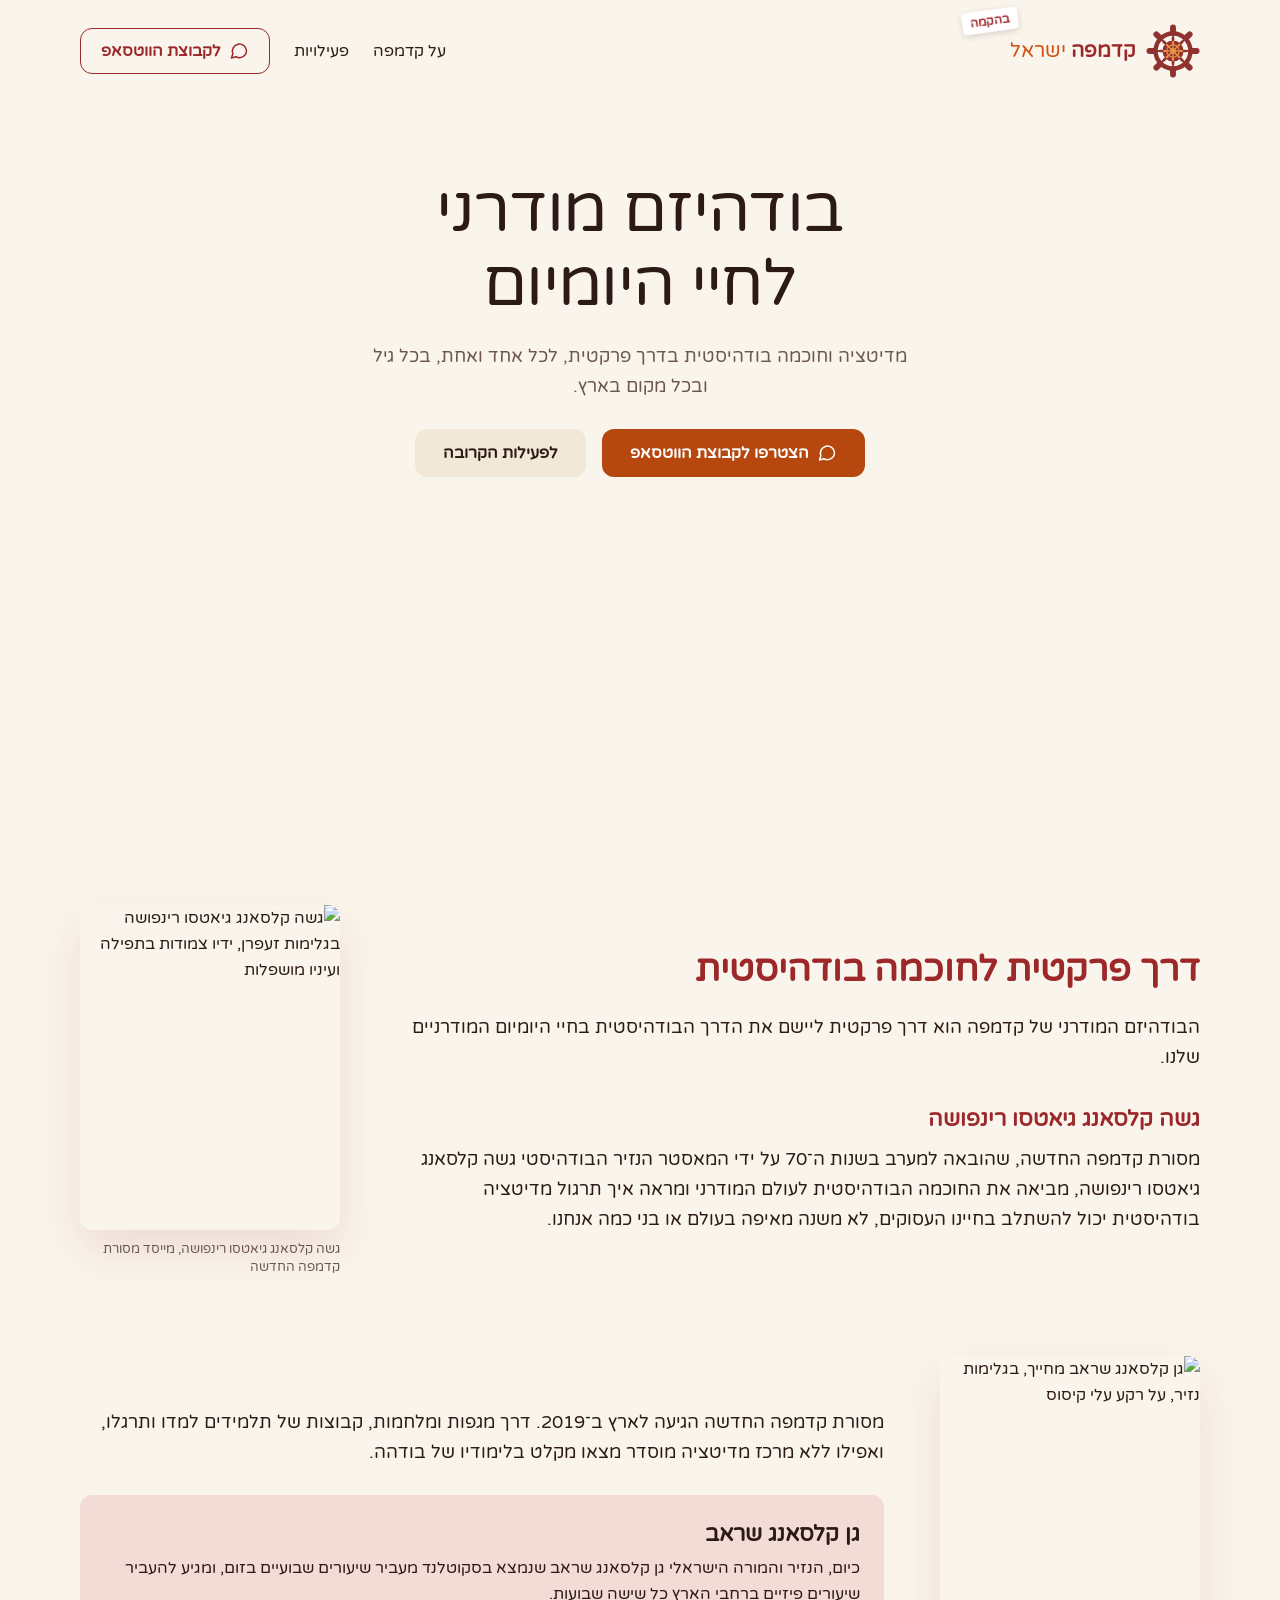
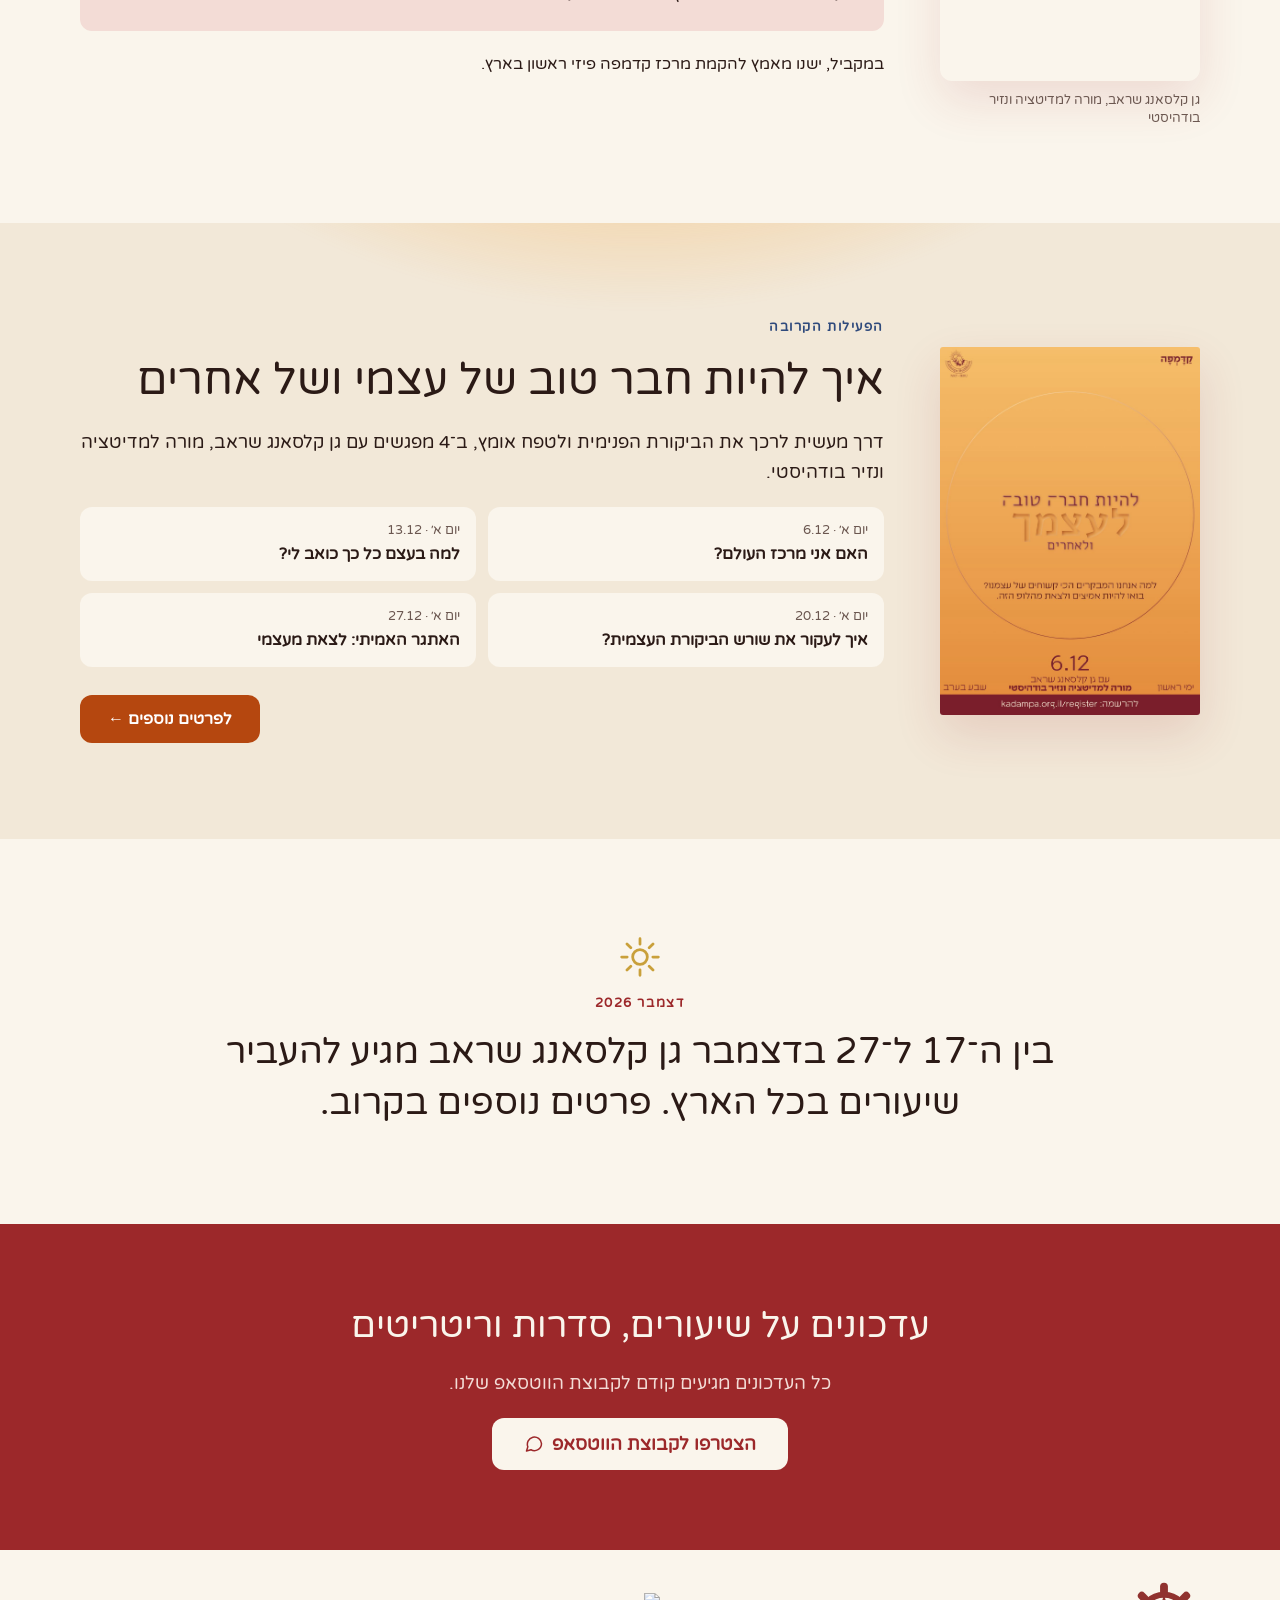
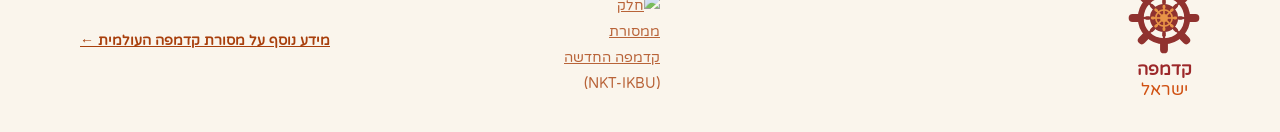
==== commit 9f74ea9b: "Move the December series one week later (6.12 to 27.12), matching the poster Co-Authored-By: Claude " ====
--- a/index.html
+++ b/index.html
@@ -94,10 +94,10 @@
 <h2 class="series-title">איך להיות חבר טוב של עצמי ושל אחרים</h2>
 <p class="body-lg">דרך מעשית לרכך את הביקורת הפנימית ולטפח אומץ, ב־4 מפגשים עם גן קלסאנג שראב, מורה למדיטציה ונזיר בודהיסטי.</p>
 <ul class="session-grid">
-<li class="session-chip"><span class="session-chip__date">יום א׳ · 29.11</span><span class="session-chip__title">האם אני מרכז העולם?</span></li>
-<li class="session-chip"><span class="session-chip__date">יום א׳ · 6.12</span><span class="session-chip__title">למה בעצם כל כך כואב לי?</span></li>
-<li class="session-chip"><span class="session-chip__date">יום א׳ · 13.12</span><span class="session-chip__title">איך לעקור את שורש הביקורת העצמית?</span></li>
-<li class="session-chip"><span class="session-chip__date">יום א׳ · 20.12</span><span class="session-chip__title">האתגר האמיתי: לצאת מעצמי</span></li>
+<li class="session-chip"><span class="session-chip__date">יום א׳ · 6.12</span><span class="session-chip__title">האם אני מרכז העולם?</span></li>
+<li class="session-chip"><span class="session-chip__date">יום א׳ · 13.12</span><span class="session-chip__title">למה בעצם כל כך כואב לי?</span></li>
+<li class="session-chip"><span class="session-chip__date">יום א׳ · 20.12</span><span class="session-chip__title">איך לעקור את שורש הביקורת העצמית?</span></li>
+<li class="session-chip"><span class="session-chip__date">יום א׳ · 27.12</span><span class="session-chip__title">האתגר האמיתי: לצאת מעצמי</span></li>
 </ul>
 <div class="btn-row btn-row--end">
 <a class="btn btn-primary" href="series.html">לפרטים נוספים ←</a>
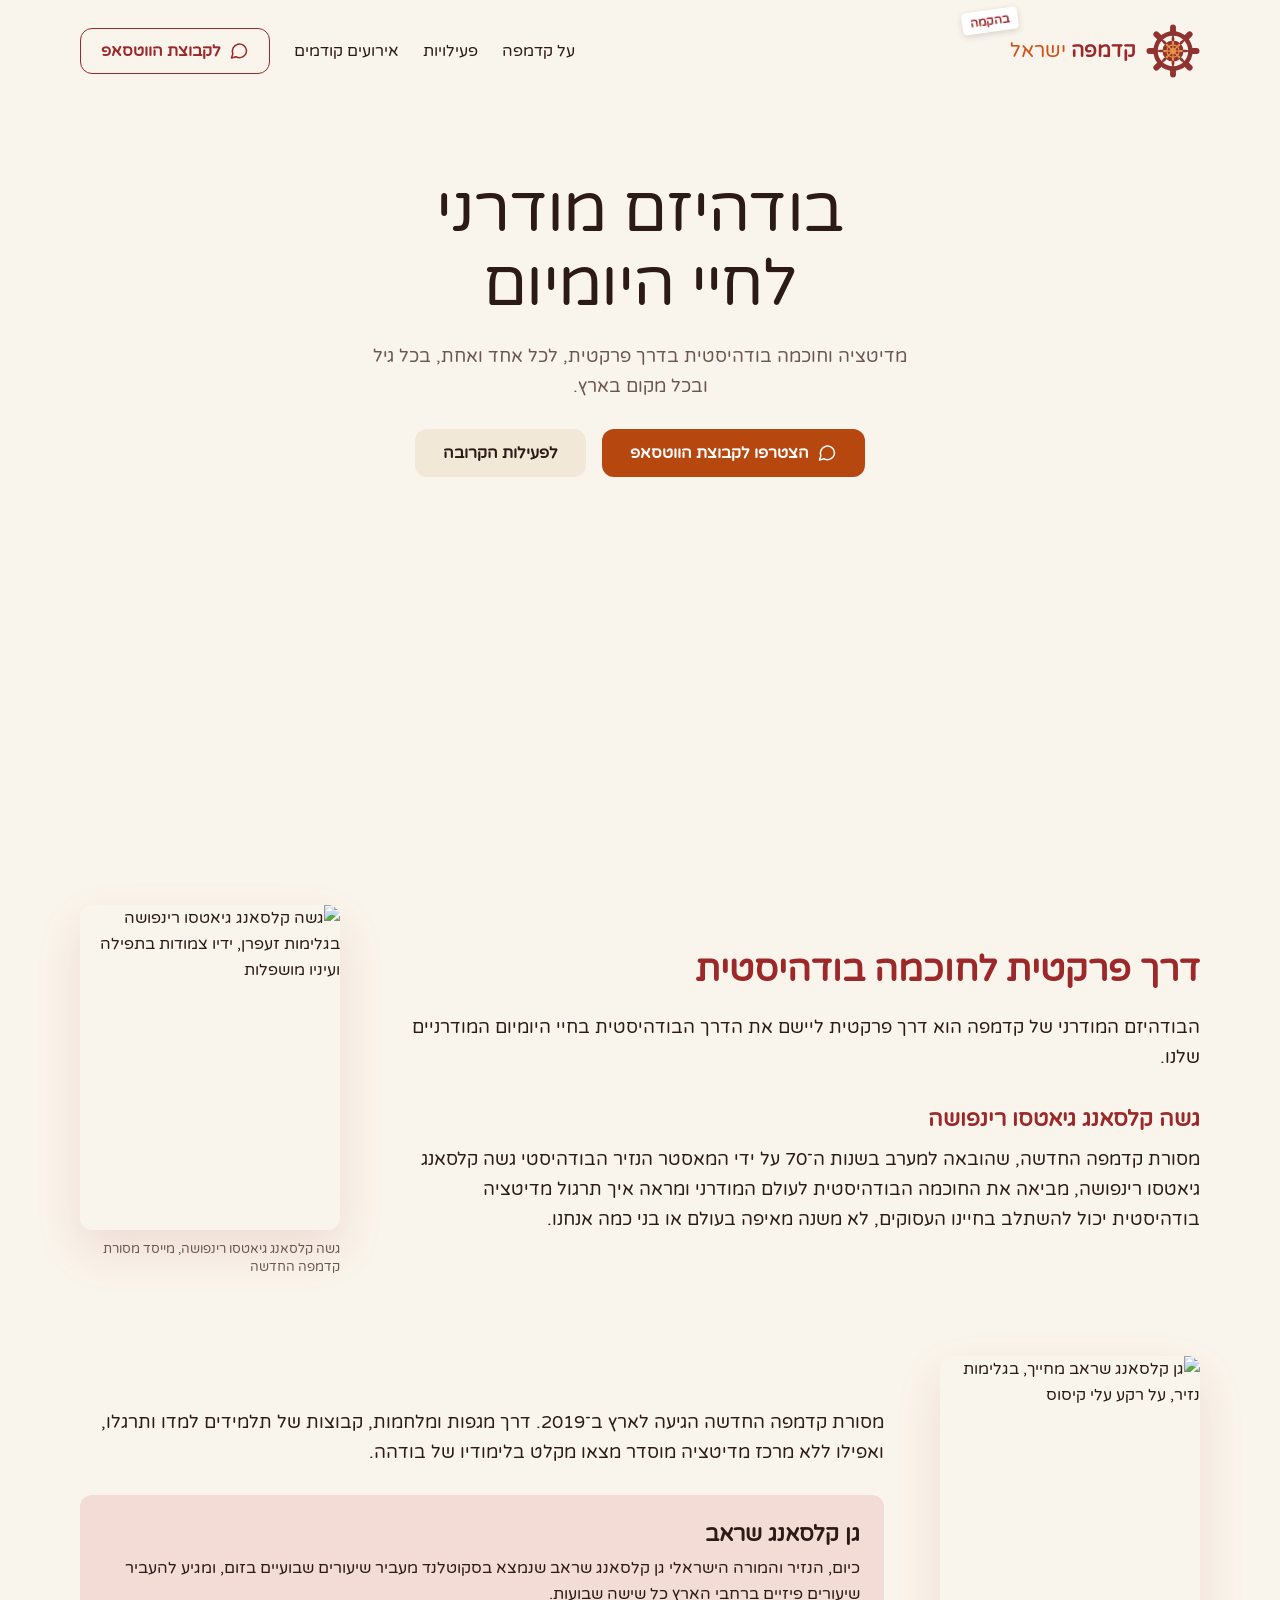
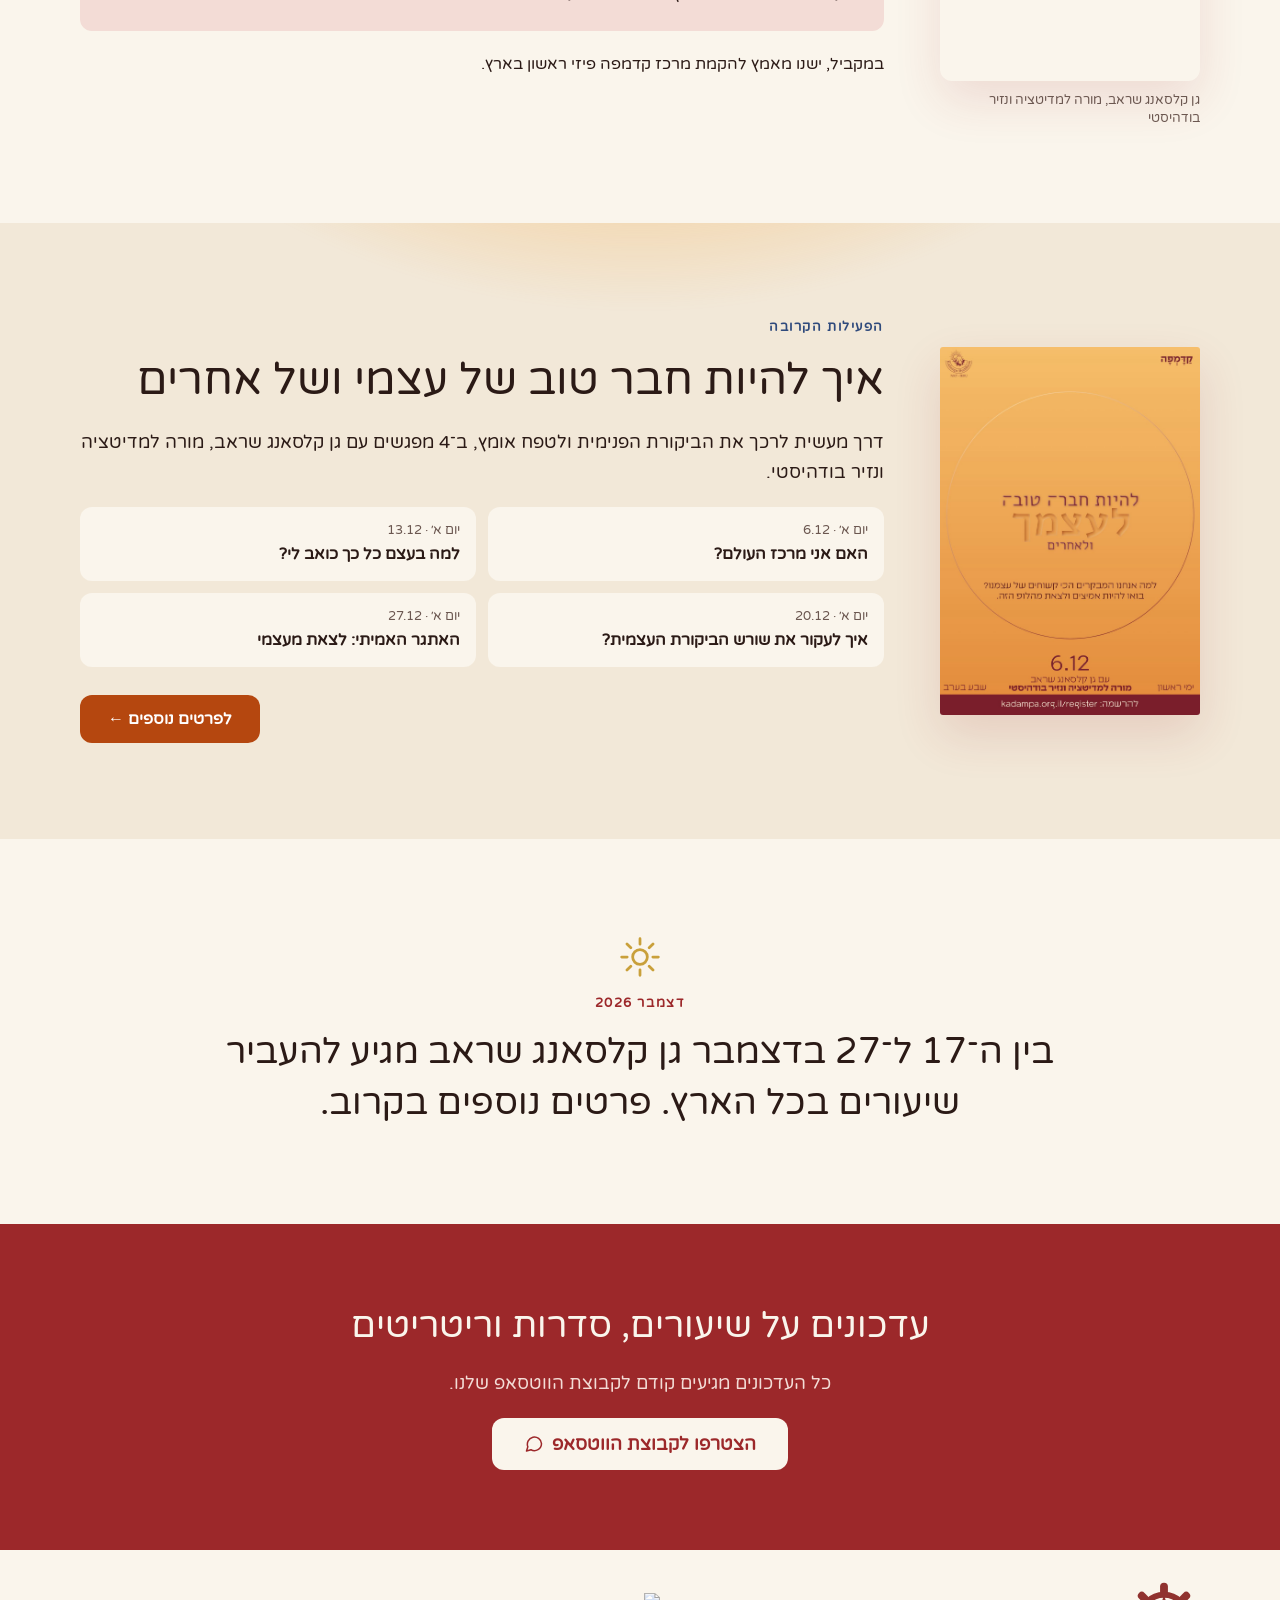
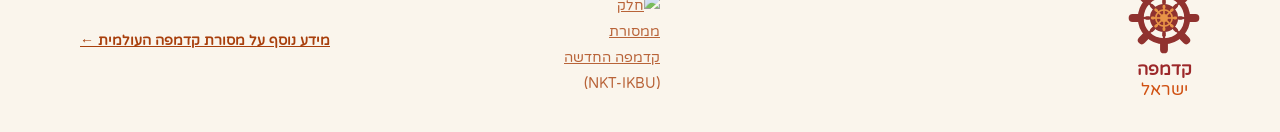
==== commit 32c0b491: "Add an אירועים קודמים page with photos from past teachings New past-events.html with a masonry photo" ====
--- a/index.html
+++ b/index.html
@@ -29,6 +29,7 @@
 <a class="nav-link" href="#about" data-section="about">על קדמפה</a>
 <a class="nav-link" href="#series" data-section="series">פעילויות</a>
 <!-- <a class="nav-link" href="#gallery" data-section="gallery">גלריה</a> -->
+<a class="nav-link" href="past-events.html">אירועים קודמים</a>
 <a class="btn btn-outline" href="https://chat.whatsapp.com/EBCWu6RBWqvGROPX27mSxB"><svg class="icon" width="20" height="20" viewBox="0 0 24 24" fill="none" stroke="currentColor" stroke-width="1.8" stroke-linecap="round" stroke-linejoin="round" aria-hidden="true"><path d="M21 11.5a8.5 8.5 0 0 1-12.6 7.4L3 20.5l1.6-5.2A8.5 8.5 0 1 1 21 11.5z"></path></svg>לקבוצת הווטסאפ</a>
 </nav>
 </header>
--- a/styles.css
+++ b/styles.css
@@ -698,3 +698,19 @@
   .series-poster,
   .teacher-figure { align-items: center; text-align: center; }
 }
+
+/* Past events page */
+.past-intro { padding: 56px 24px 32px; }
+.past-gallery { columns: 3 260px; column-gap: 16px; }
+.past-gallery__item { margin: 0 0 16px; break-inside: avoid; }
+.past-gallery__item img {
+  display: block;
+  width: 100%;
+  height: auto;
+  border-radius: var(--radius-md);
+  box-shadow: 0 20px 48px rgba(156, 40, 42, 0.12);
+}
+@media (max-width: 640px) {
+  .past-intro { padding: 32px 16px 24px; }
+  .gallery { padding: 0 16px 56px; }
+}
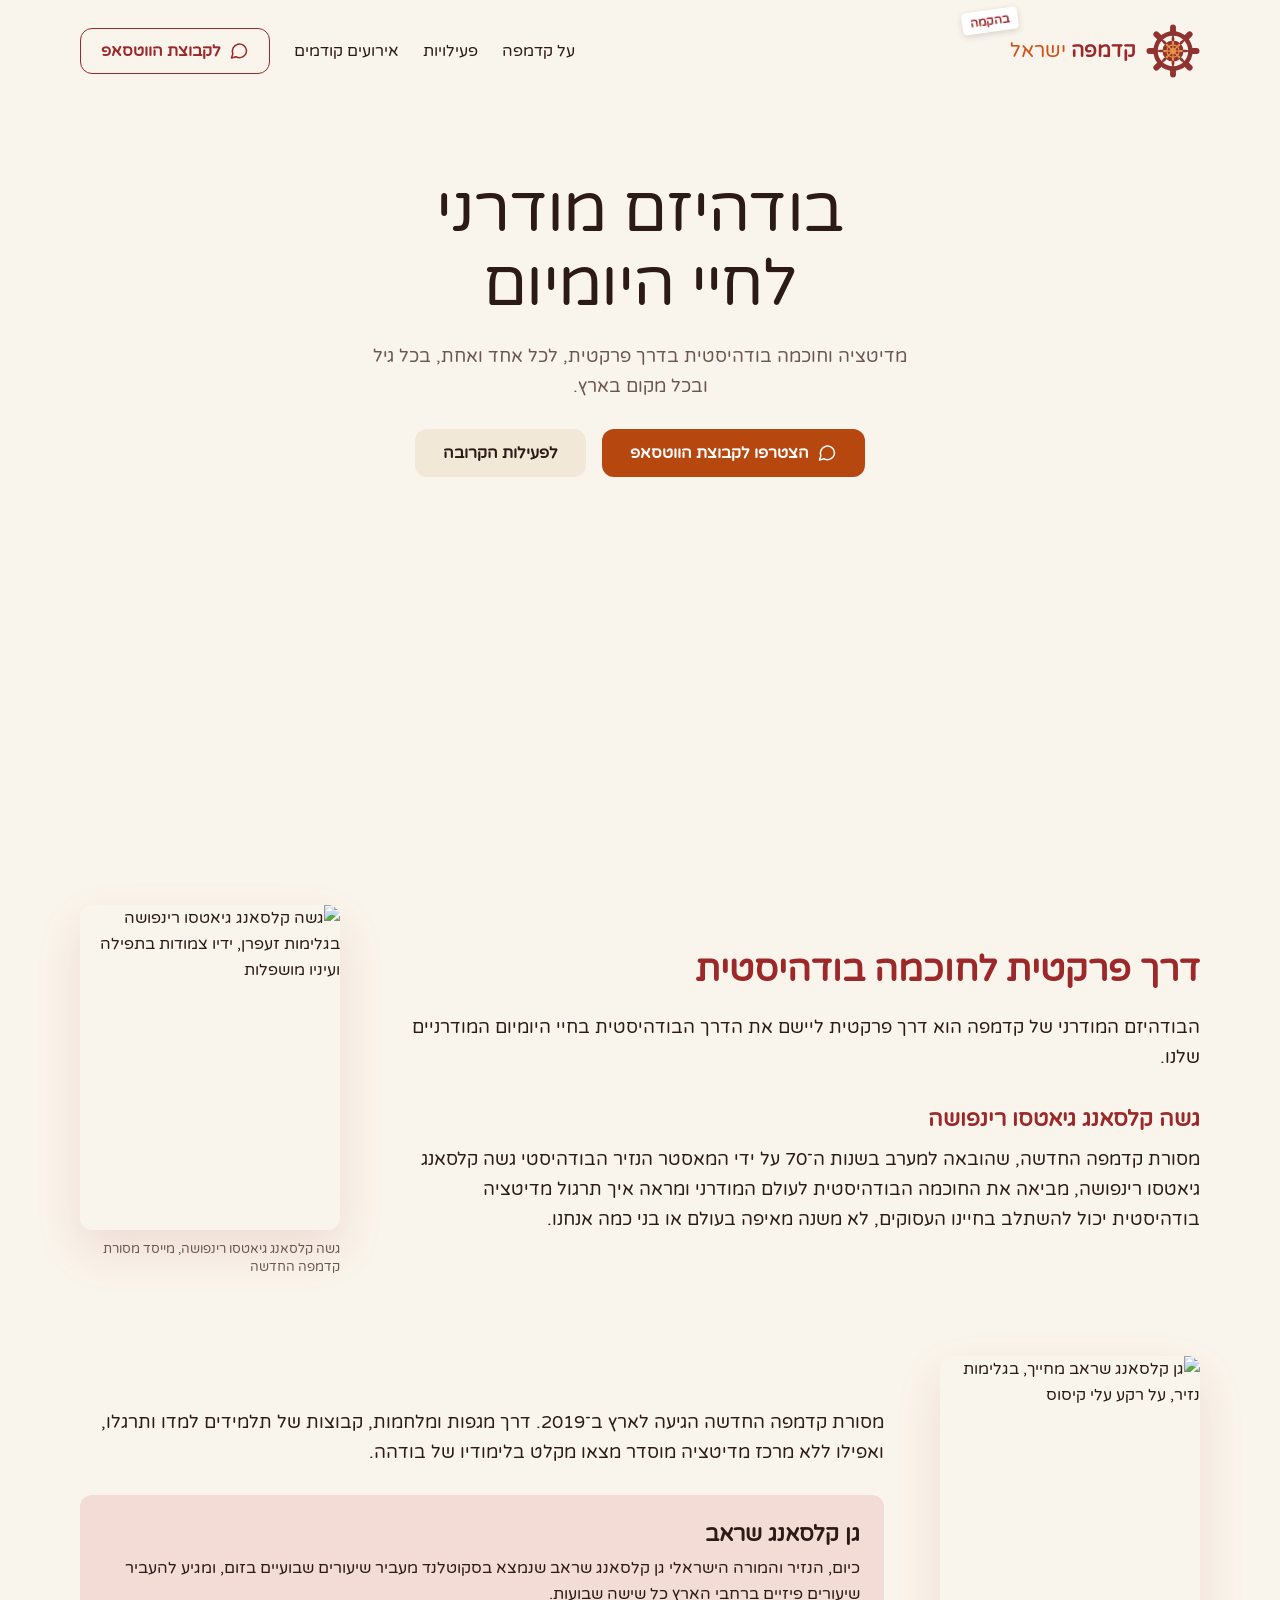
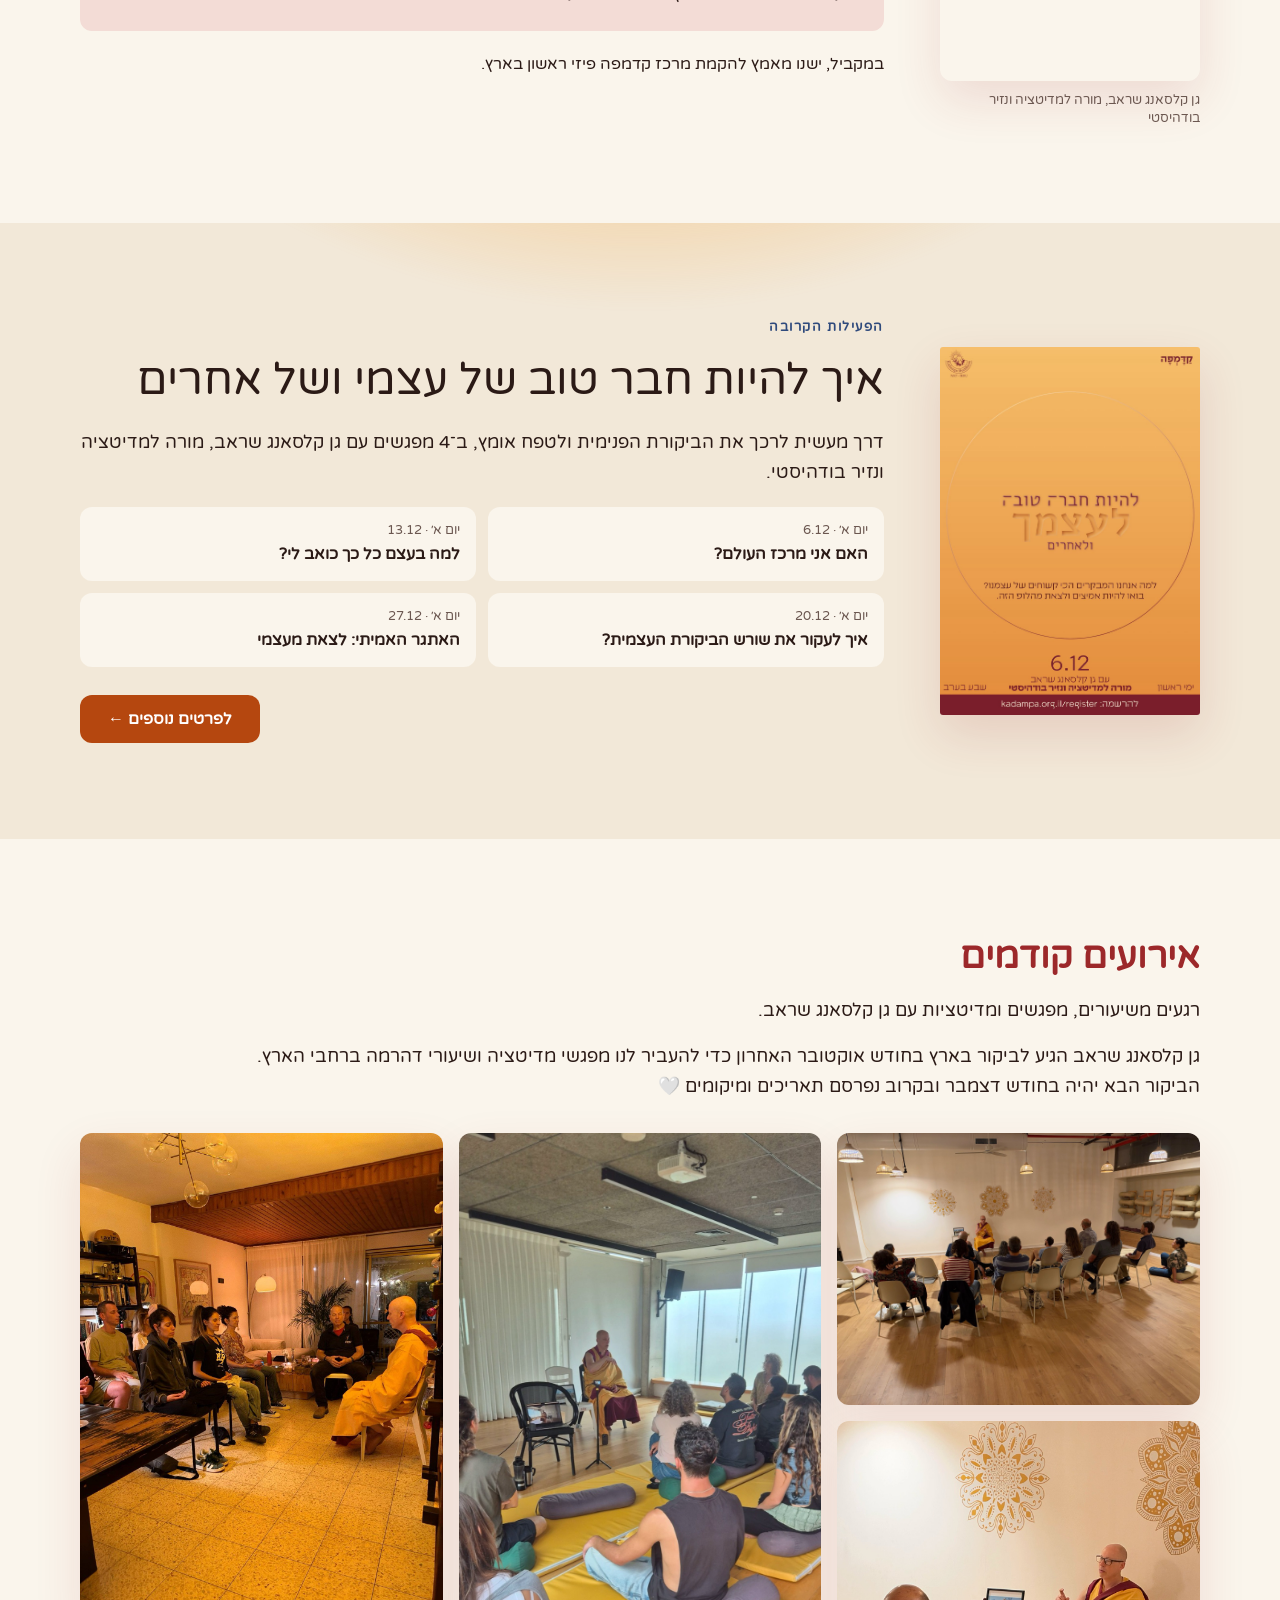
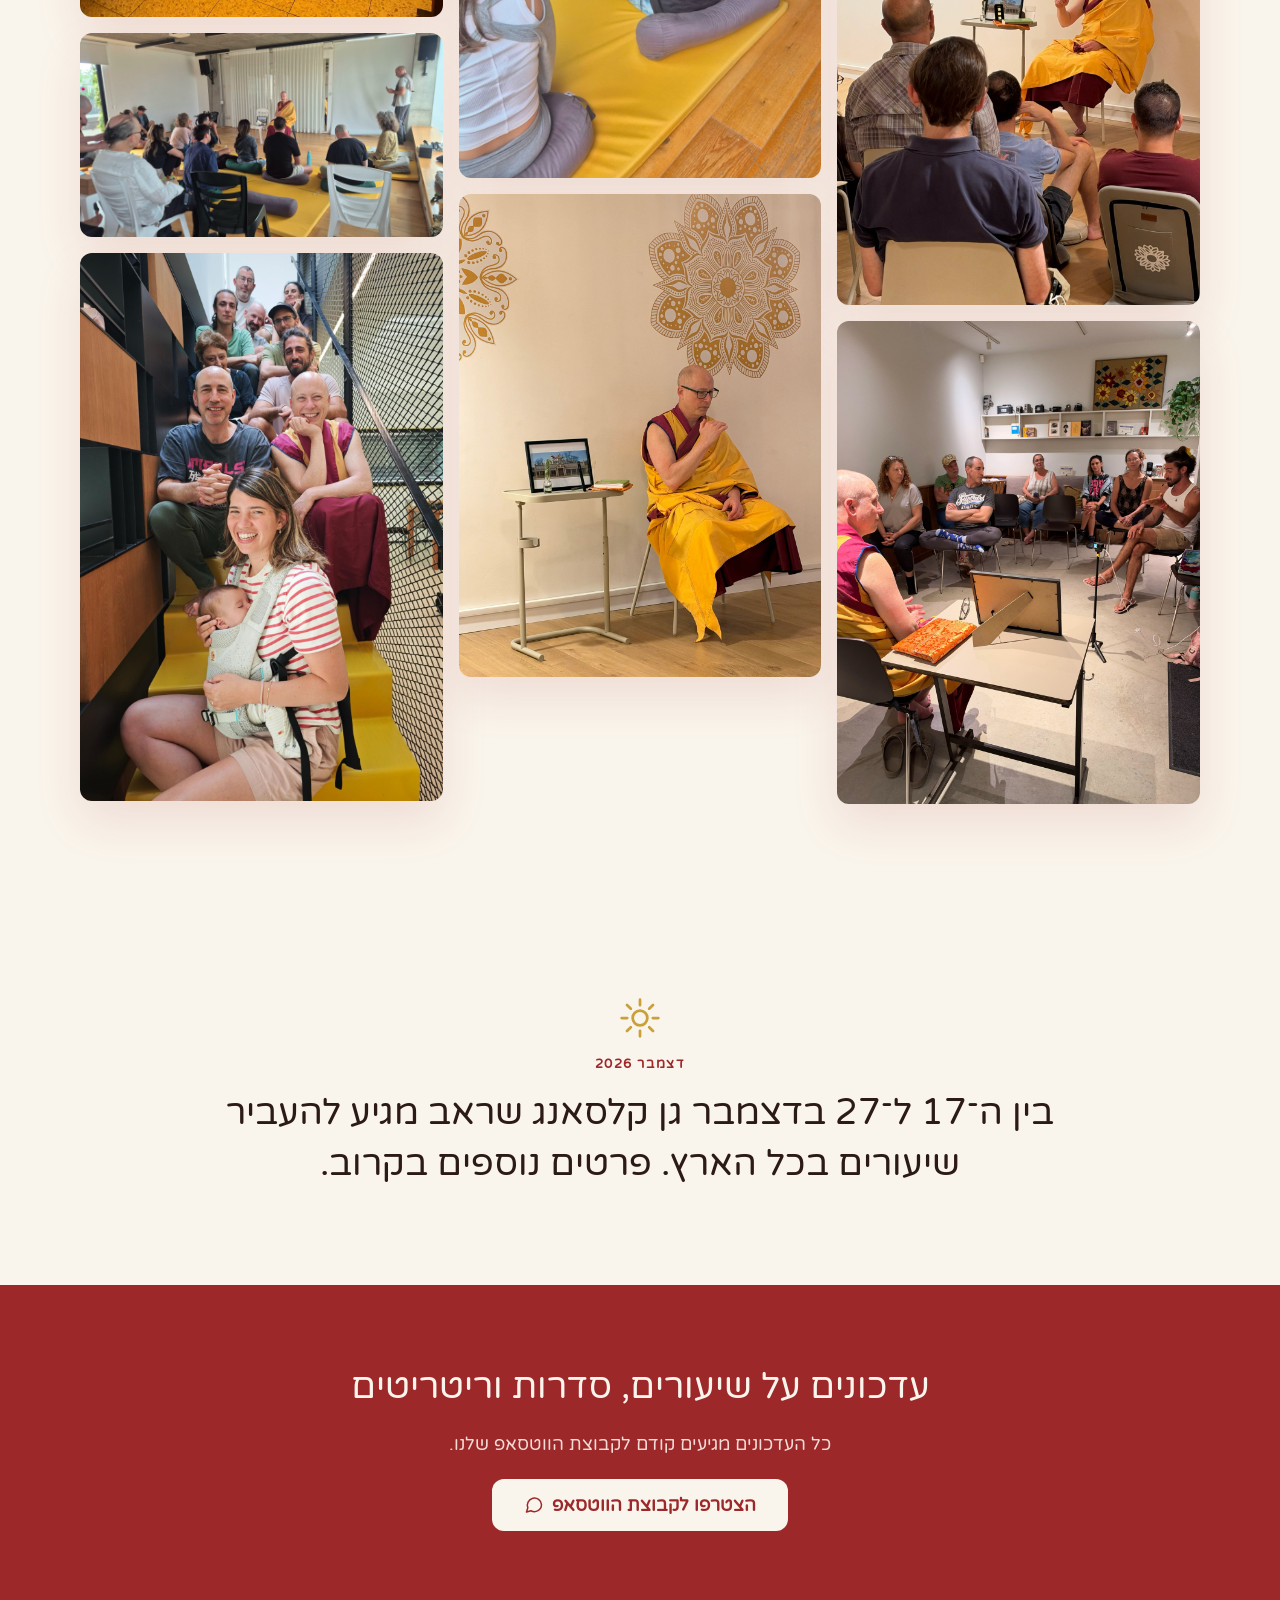
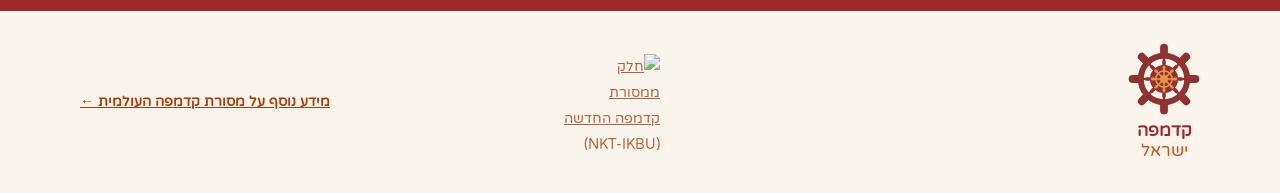
==== commit 0c53289d: "Move אירועים קודמים into the landing page, above the December note The photos and intro are now a se" ====
--- a/index.html
+++ b/index.html
@@ -29,7 +29,7 @@
 <a class="nav-link" href="#about" data-section="about">על קדמפה</a>
 <a class="nav-link" href="#series" data-section="series">פעילויות</a>
 <!-- <a class="nav-link" href="#gallery" data-section="gallery">גלריה</a> -->
-<a class="nav-link" href="past-events.html">אירועים קודמים</a>
+<a class="nav-link" href="#past-events" data-section="past-events">אירועים קודמים</a>
 <a class="btn btn-outline" href="https://chat.whatsapp.com/EBCWu6RBWqvGROPX27mSxB"><svg class="icon" width="20" height="20" viewBox="0 0 24 24" fill="none" stroke="currentColor" stroke-width="1.8" stroke-linecap="round" stroke-linejoin="round" aria-hidden="true"><path d="M21 11.5a8.5 8.5 0 0 1-12.6 7.4L3 20.5l1.6-5.2A8.5 8.5 0 1 1 21 11.5z"></path></svg>לקבוצת הווטסאפ</a>
 </nav>
 </header>
@@ -107,6 +107,25 @@
 </div>
 </section>
 
+<section id="past-events" class="section" aria-labelledby="past-title">
+<div class="container stack stack--16">
+<h2 id="past-title" class="heading">אירועים קודמים</h2>
+<p class="body-lg">רגעים משיעורים, מפגשים ומדיטציות עם גן קלסאנג שראב.</p>
+<p class="body-lg">גן קלסאנג שראב הגיע לביקור בארץ בחודש אוקטובר האחרון כדי להעביר לנו מפגשי מדיטציה ושיעורי דהרמה ברחבי הארץ.<br>
+הביקור הבא יהיה בחודש דצמבר ובקרוב נפרסם תאריכים ומיקומים 🤍</p>
+<div class="past-gallery">
+<figure class="past-gallery__item"><img src="assets/past/past-5.jpg" alt="שיעור באולם גדול עם מנדלות על הקיר" loading="lazy"></figure>
+<figure class="past-gallery__item"><img src="assets/past/past-1.jpg" alt="גן קלסאנג שראב מלמד מול קהל, על רקע מנדלות" loading="lazy"></figure>
+<figure class="past-gallery__item"><img src="assets/past/past-2.jpg" alt="מפגש שיחה במעגל עם גן קלסאנג שראב" loading="lazy"></figure>
+<figure class="past-gallery__item"><img src="assets/past/past-6.jpg" alt="שיעור על מזרנים ומשענות מדיטציה" loading="lazy"></figure>
+<figure class="past-gallery__item"><img src="assets/past/past-4.jpg" alt="גן קלסאנג שראב מלמד, בגלימות נזיר" loading="lazy"></figure>
+<figure class="past-gallery__item"><img src="assets/past/past-3.jpg" alt="מדיטציה משותפת בבית" loading="lazy"></figure>
+<figure class="past-gallery__item"><img src="assets/past/past-7.jpg" alt="שיעור על מזרנים צהובים בסטודיו" loading="lazy"></figure>
+<figure class="past-gallery__item"><img src="assets/past/past-8.jpg" alt="תמונה קבוצתית על המדרגות עם גן קלסאנג שראב" loading="lazy"></figure>
+</div>
+</div>
+</section>
+
 <section class="section" aria-labelledby="dec-title">
 <div class="container container--narrow note">
 <svg width="44" height="44" viewBox="0 0 24 24" fill="none" stroke="#c9a03a" stroke-width="1.5" stroke-linecap="round" aria-hidden="true"><circle cx="12" cy="12" r="4"></circle><path d="M12 2v3M12 19v3M2 12h3M19 12h3M4.9 4.9l2.1 2.1M17 17l2.1 2.1M4.9 19.1L7 17M17 7l2.1-2.1"></path></svg>
--- a/styles.css
+++ b/styles.css
@@ -699,9 +699,8 @@
   .teacher-figure { align-items: center; text-align: center; }
 }
 
-/* Past events page */
-.past-intro { padding: 56px 24px 32px; }
-.past-gallery { columns: 3 260px; column-gap: 16px; }
+/* Past events (landing page) */
+.past-gallery { columns: 3 260px; column-gap: 16px; margin-top: 16px; }
 .past-gallery__item { margin: 0 0 16px; break-inside: avoid; }
 .past-gallery__item img {
   display: block;
@@ -710,7 +709,3 @@
   border-radius: var(--radius-md);
   box-shadow: 0 20px 48px rgba(156, 40, 42, 0.12);
 }
-@media (max-width: 640px) {
-  .past-intro { padding: 32px 16px 24px; }
-  .gallery { padding: 0 16px 56px; }
-}
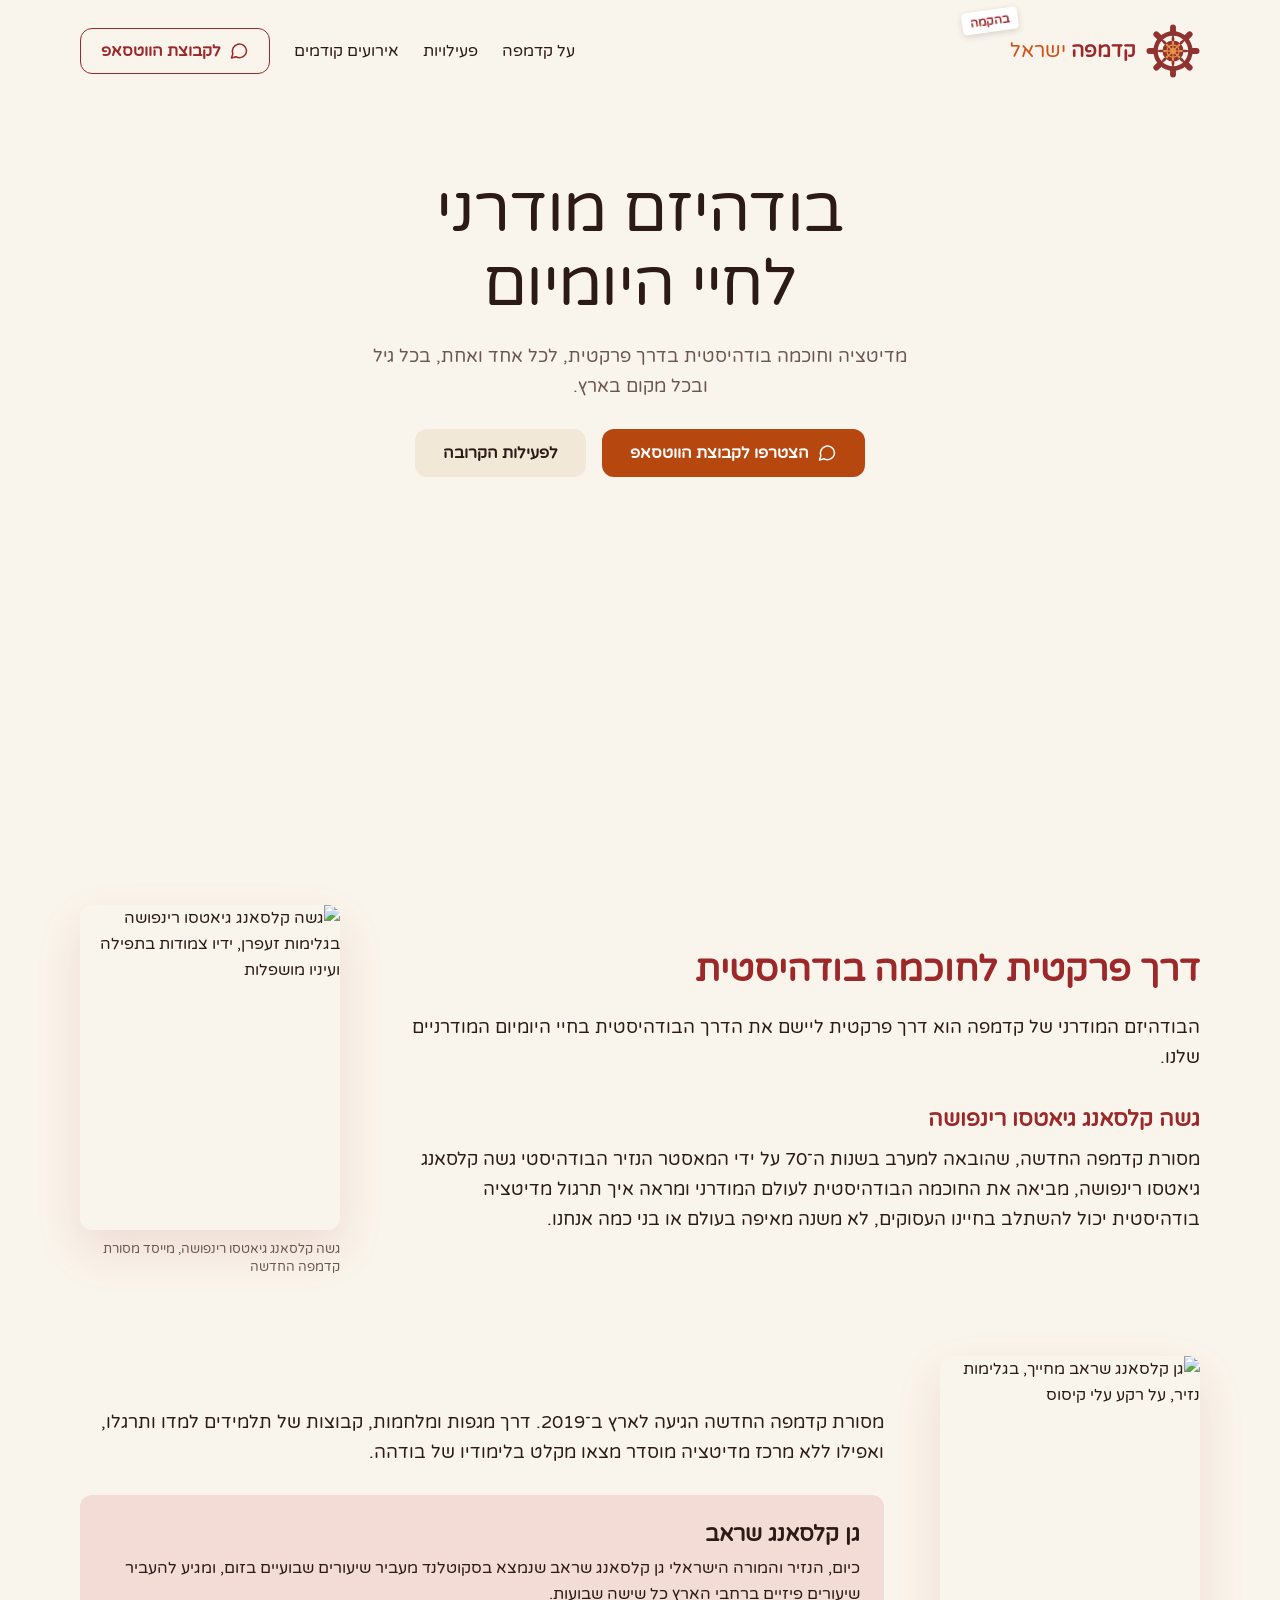
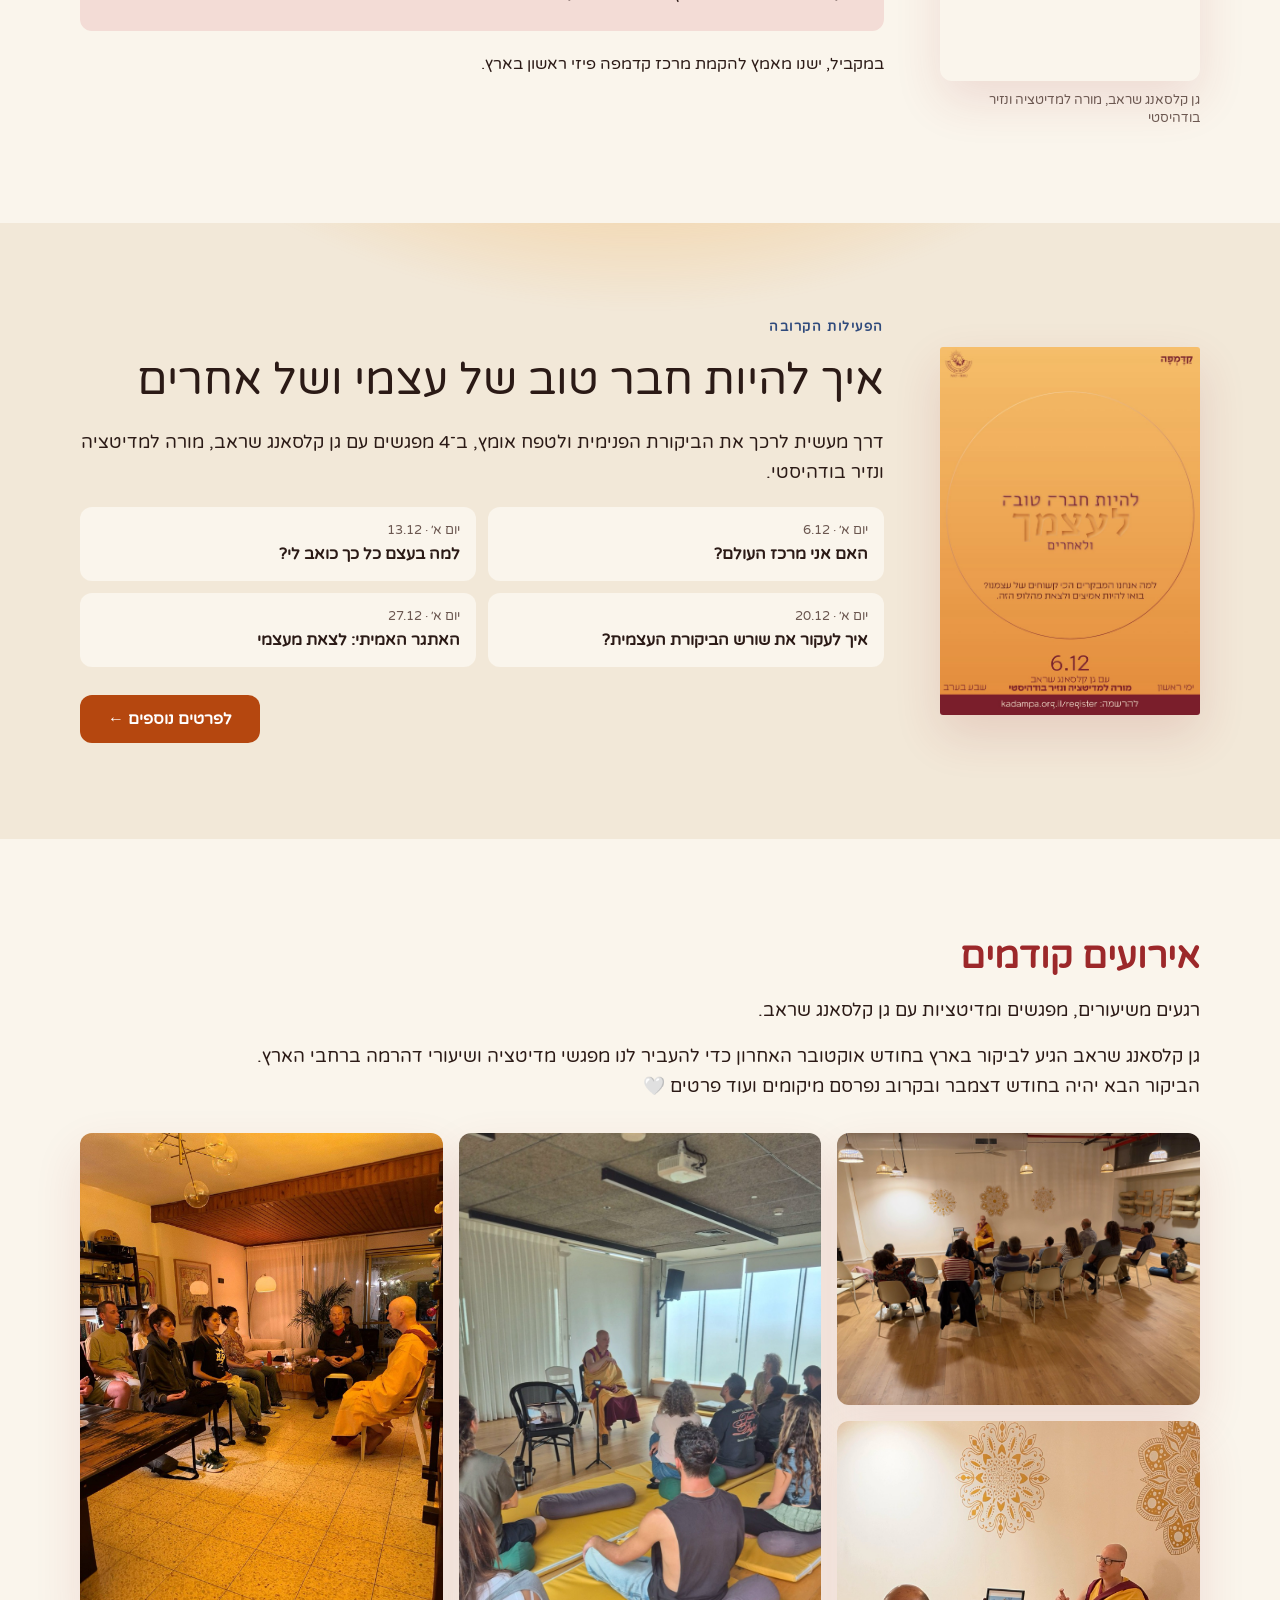
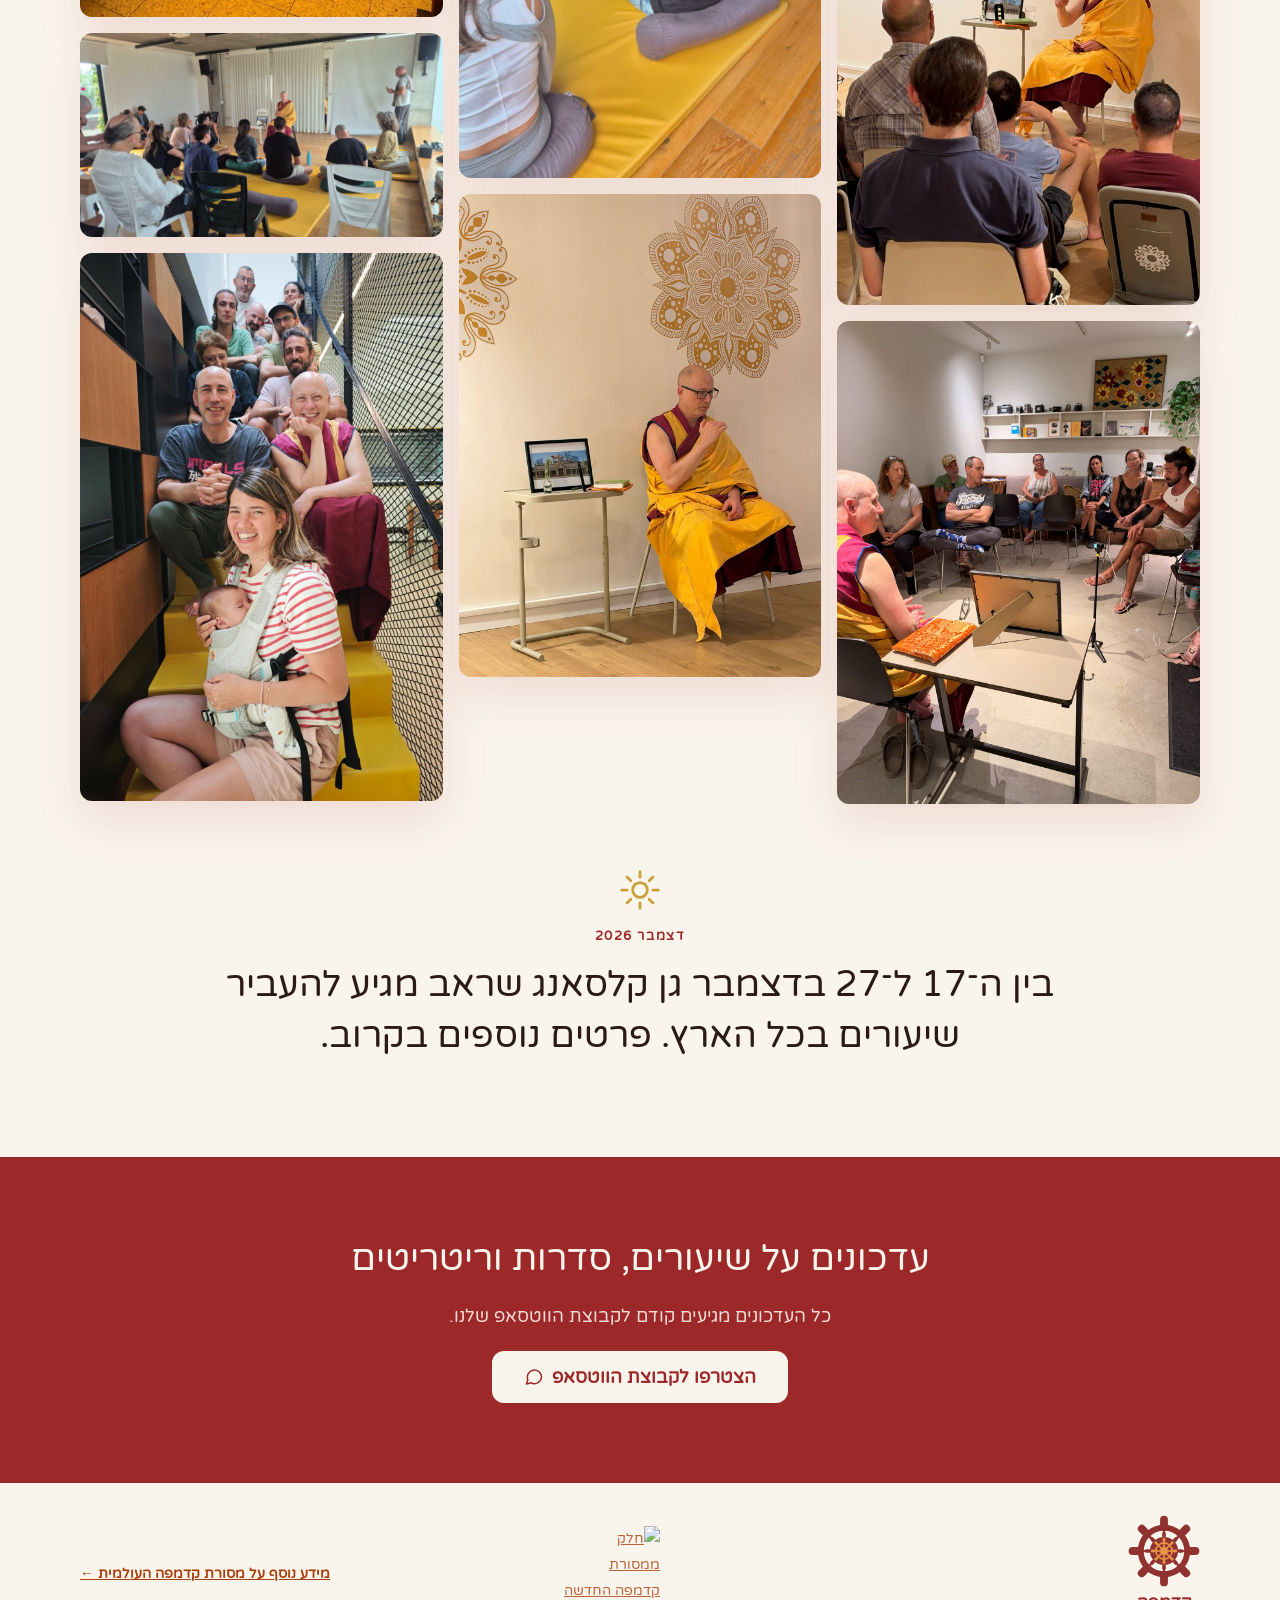
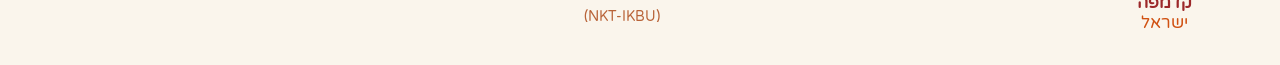
==== commit dbca35e6: "Update the visit note wording and tighten the gap above the December note Co-Authored-By: Claude Opu" ====
--- a/index.html
+++ b/index.html
@@ -107,12 +107,12 @@
 </div>
 </section>
 
-<section id="past-events" class="section" aria-labelledby="past-title">
+<section id="past-events" class="section section--past" aria-labelledby="past-title">
 <div class="container stack stack--16">
 <h2 id="past-title" class="heading">אירועים קודמים</h2>
 <p class="body-lg">רגעים משיעורים, מפגשים ומדיטציות עם גן קלסאנג שראב.</p>
 <p class="body-lg">גן קלסאנג שראב הגיע לביקור בארץ בחודש אוקטובר האחרון כדי להעביר לנו מפגשי מדיטציה ושיעורי דהרמה ברחבי הארץ.<br>
-הביקור הבא יהיה בחודש דצמבר ובקרוב נפרסם תאריכים ומיקומים 🤍</p>
+הביקור הבא יהיה בחודש דצמבר ובקרוב נפרסם מיקומים ועוד פרטים 🤍</p>
 <div class="past-gallery">
 <figure class="past-gallery__item"><img src="assets/past/past-5.jpg" alt="שיעור באולם גדול עם מנדלות על הקיר" loading="lazy"></figure>
 <figure class="past-gallery__item"><img src="assets/past/past-1.jpg" alt="גן קלסאנג שראב מלמד מול קהל, על רקע מנדלות" loading="lazy"></figure>
--- a/styles.css
+++ b/styles.css
@@ -700,6 +700,11 @@
 }
 
 /* Past events (landing page) */
+.section--past { padding-bottom: 0; }
+.section--past + .section { padding-top: 64px; }
+@media (max-width: 640px) {
+  .section--past + .section { padding-top: 40px; }
+}
 .past-gallery { columns: 3 260px; column-gap: 16px; margin-top: 16px; }
 .past-gallery__item { margin: 0 0 16px; break-inside: avoid; }
 .past-gallery__item img {
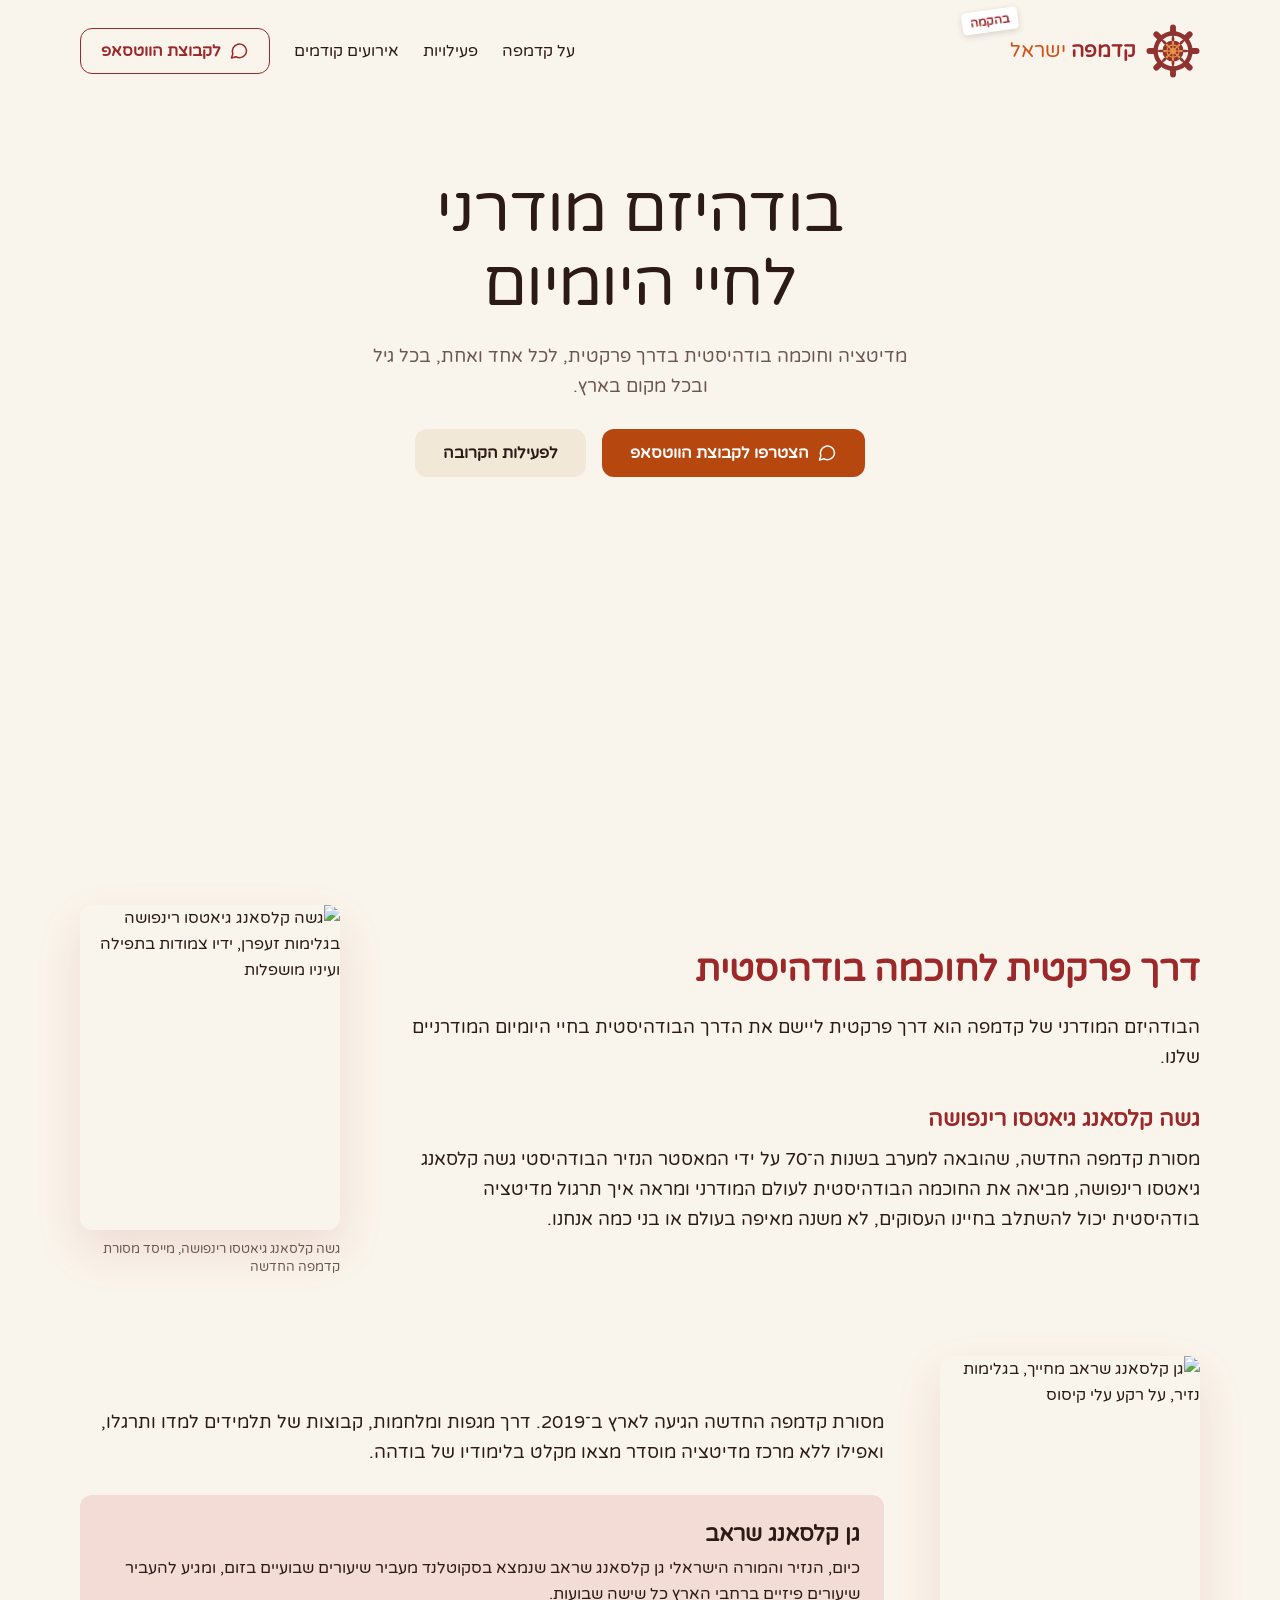
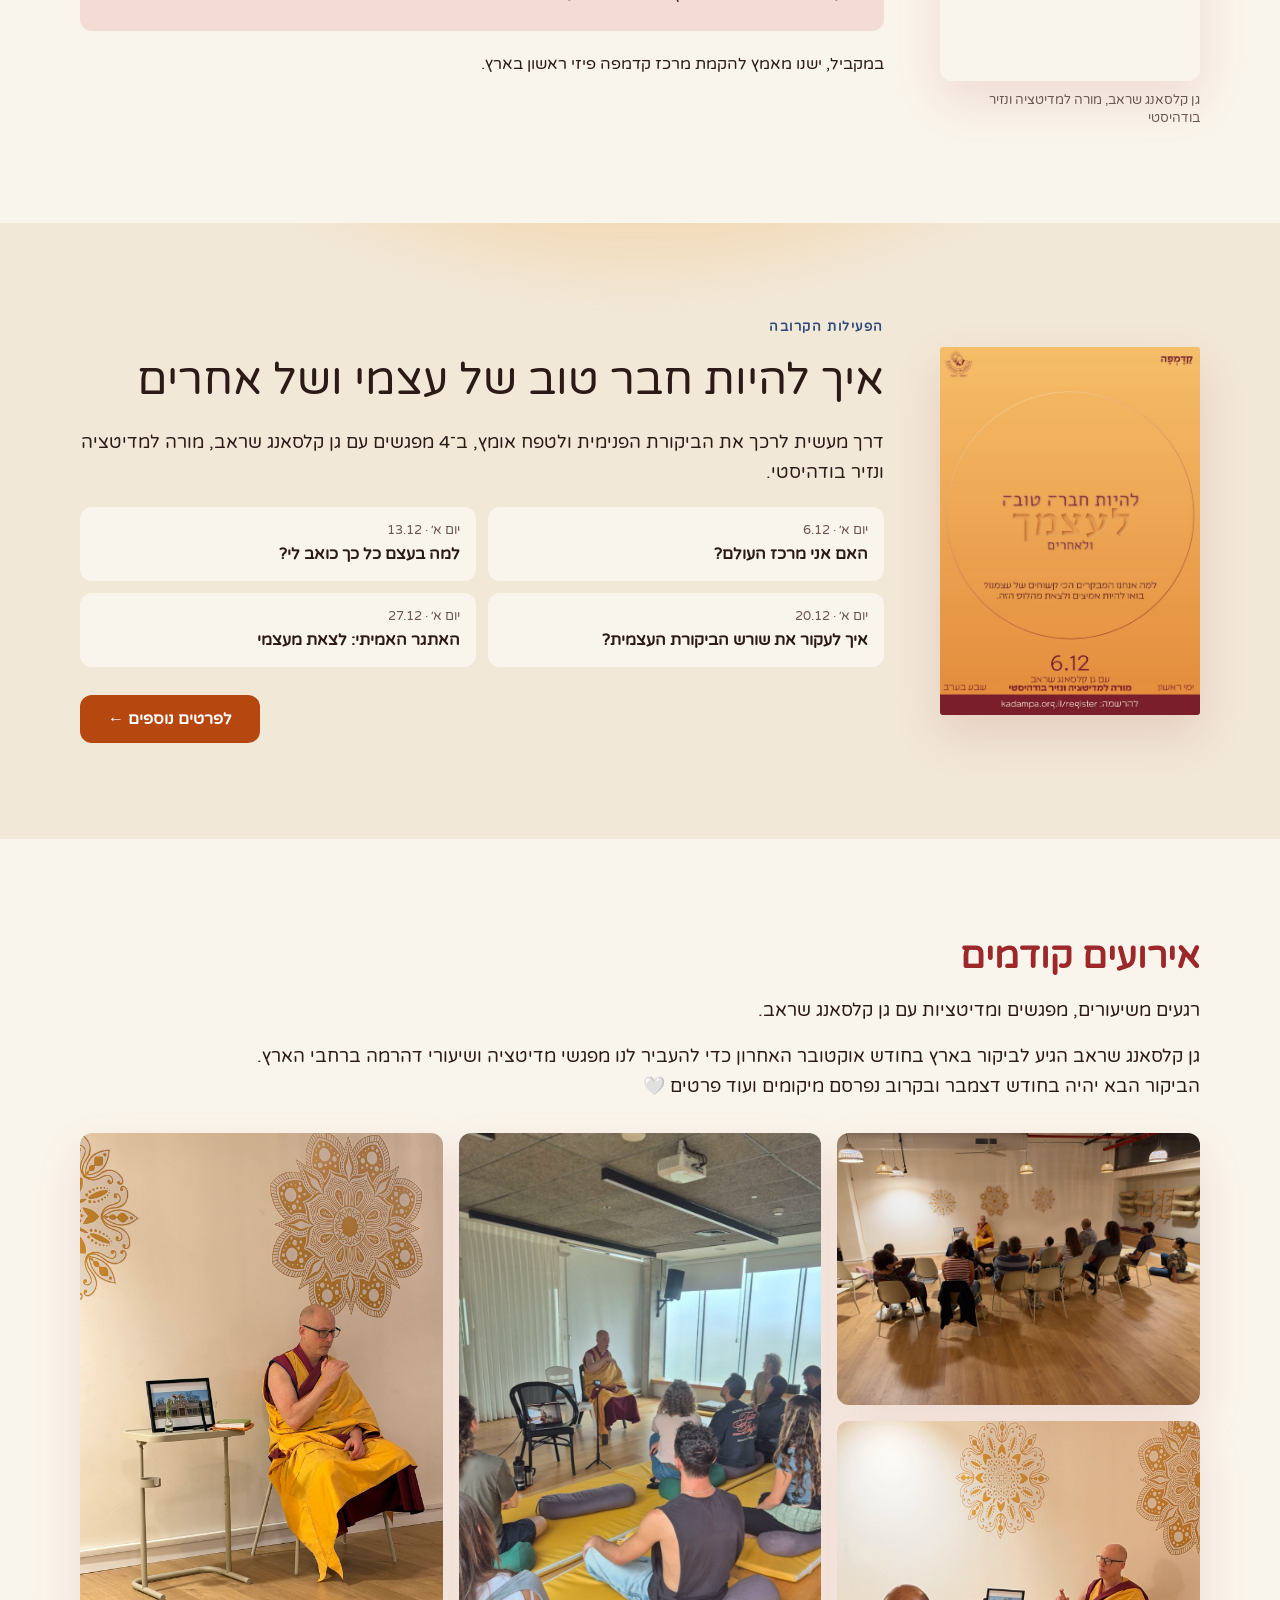
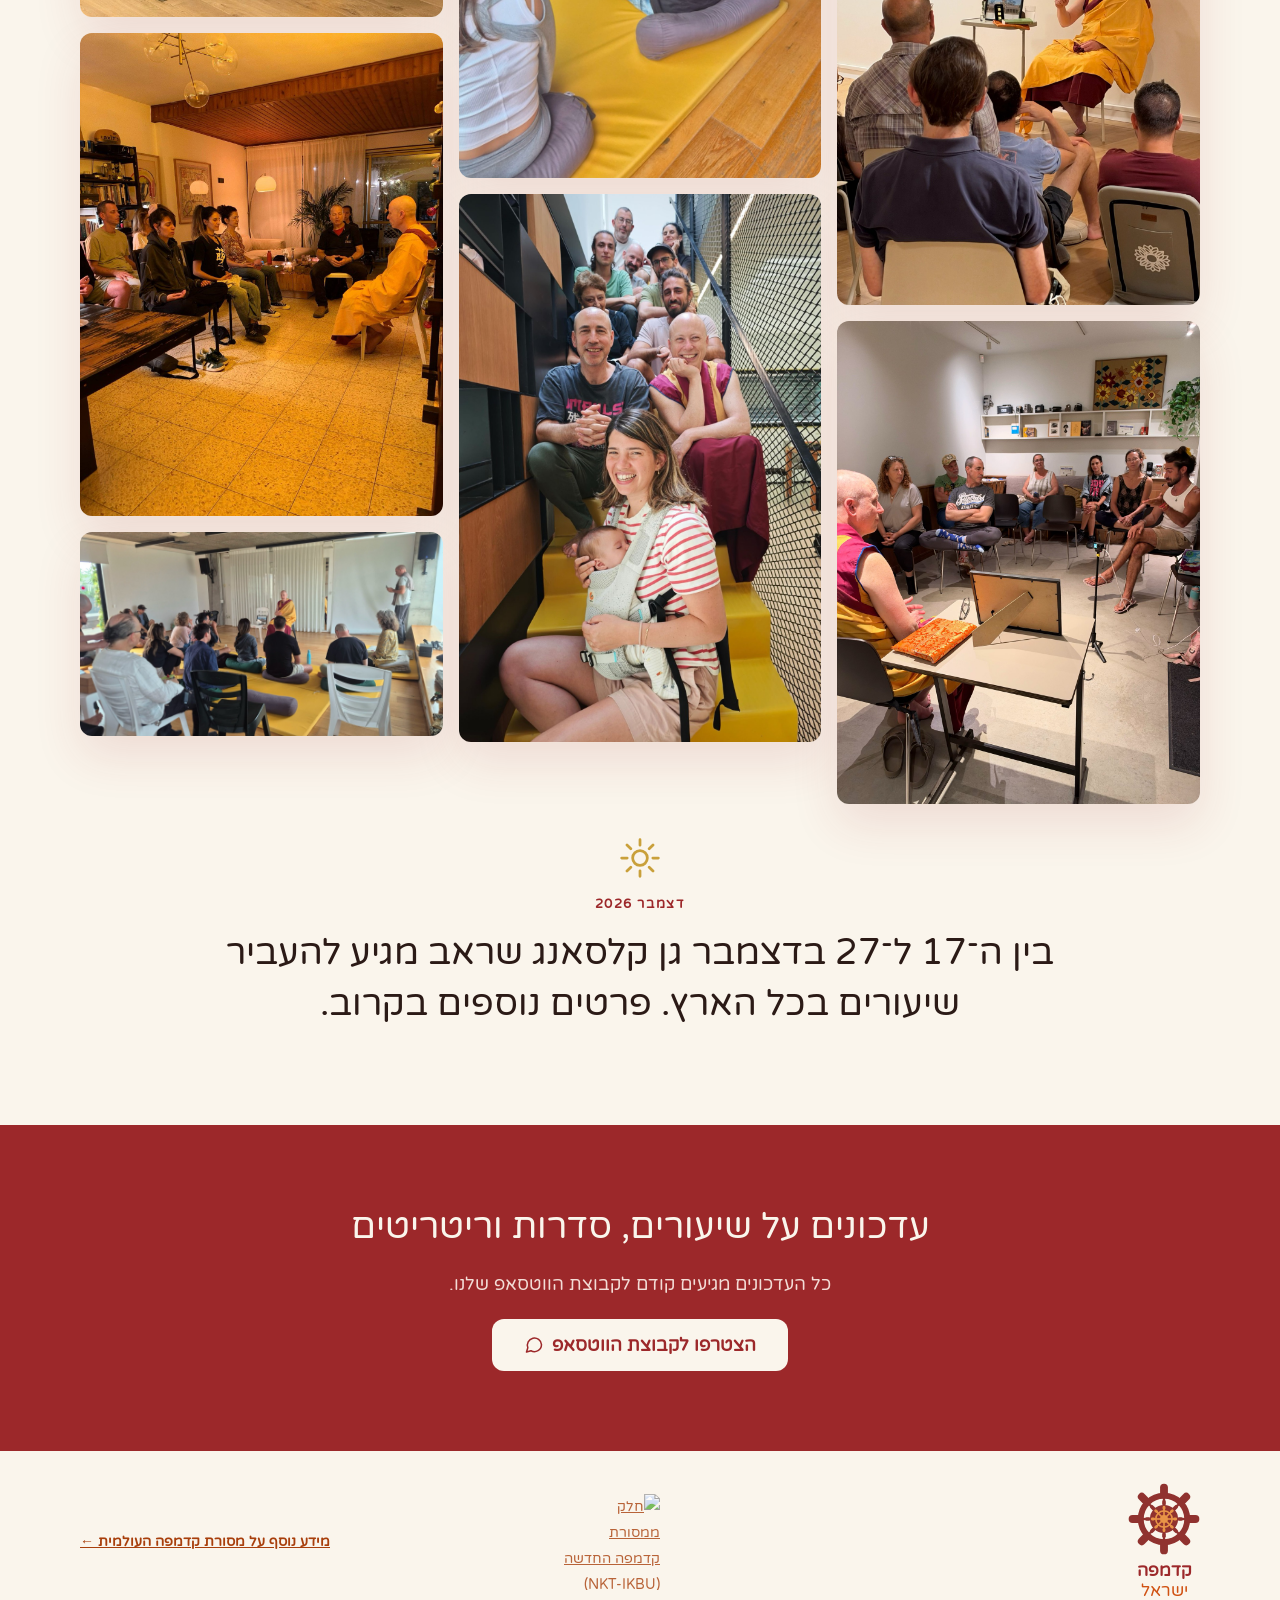
==== commit 0f76d0f3: "Tighten the gap above the December note further and balance photo columns Co-Authored-By: Claude Opu" ====
--- a/index.html
+++ b/index.html
@@ -118,10 +118,10 @@
 <figure class="past-gallery__item"><img src="assets/past/past-1.jpg" alt="גן קלסאנג שראב מלמד מול קהל, על רקע מנדלות" loading="lazy"></figure>
 <figure class="past-gallery__item"><img src="assets/past/past-2.jpg" alt="מפגש שיחה במעגל עם גן קלסאנג שראב" loading="lazy"></figure>
 <figure class="past-gallery__item"><img src="assets/past/past-6.jpg" alt="שיעור על מזרנים ומשענות מדיטציה" loading="lazy"></figure>
+<figure class="past-gallery__item"><img src="assets/past/past-8.jpg" alt="תמונה קבוצתית על המדרגות עם גן קלסאנג שראב" loading="lazy"></figure>
 <figure class="past-gallery__item"><img src="assets/past/past-4.jpg" alt="גן קלסאנג שראב מלמד, בגלימות נזיר" loading="lazy"></figure>
 <figure class="past-gallery__item"><img src="assets/past/past-3.jpg" alt="מדיטציה משותפת בבית" loading="lazy"></figure>
 <figure class="past-gallery__item"><img src="assets/past/past-7.jpg" alt="שיעור על מזרנים צהובים בסטודיו" loading="lazy"></figure>
-<figure class="past-gallery__item"><img src="assets/past/past-8.jpg" alt="תמונה קבוצתית על המדרגות עם גן קלסאנג שראב" loading="lazy"></figure>
 </div>
 </div>
 </section>
--- a/styles.css
+++ b/styles.css
@@ -701,9 +701,9 @@
 
 /* Past events (landing page) */
 .section--past { padding-bottom: 0; }
-.section--past + .section { padding-top: 64px; }
+.section--past + .section { padding-top: 32px; }
 @media (max-width: 640px) {
-  .section--past + .section { padding-top: 40px; }
+  .section--past + .section { padding-top: 24px; }
 }
 .past-gallery { columns: 3 260px; column-gap: 16px; margin-top: 16px; }
 .past-gallery__item { margin: 0 0 16px; break-inside: avoid; }
